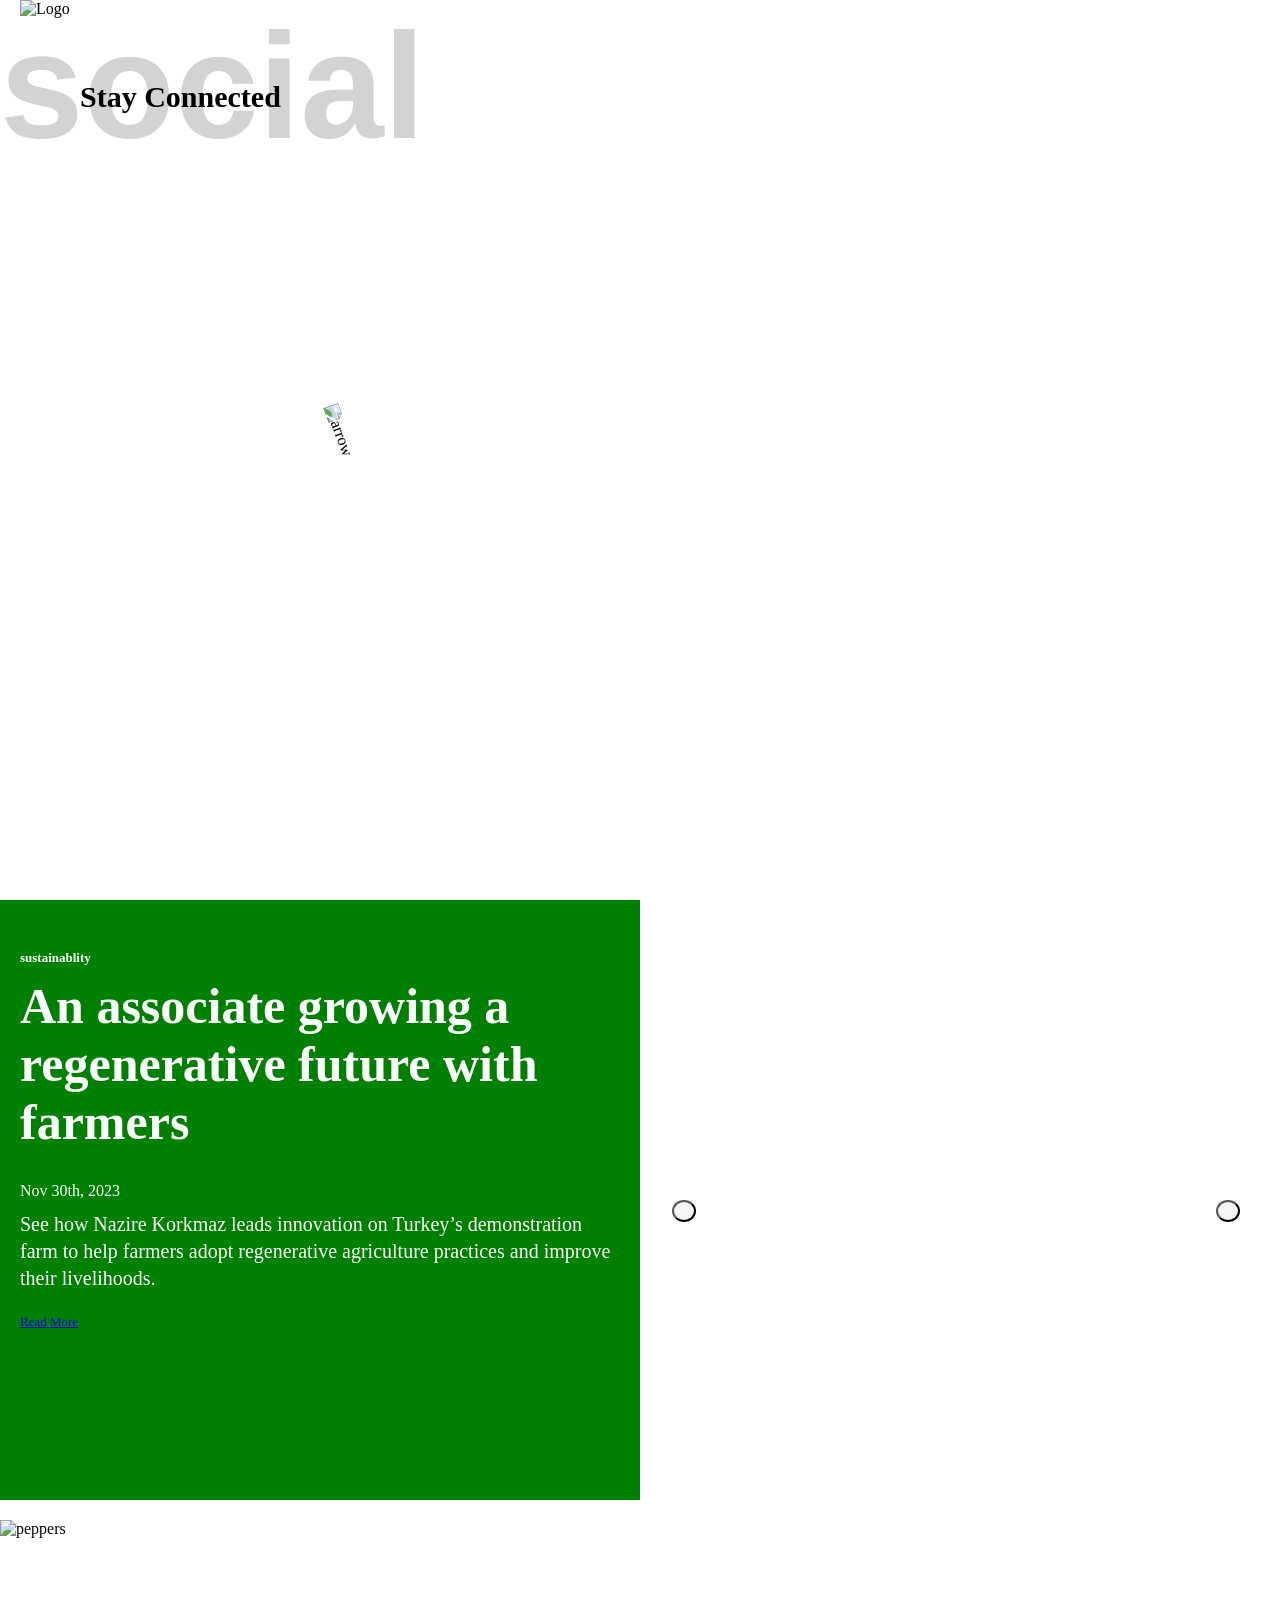
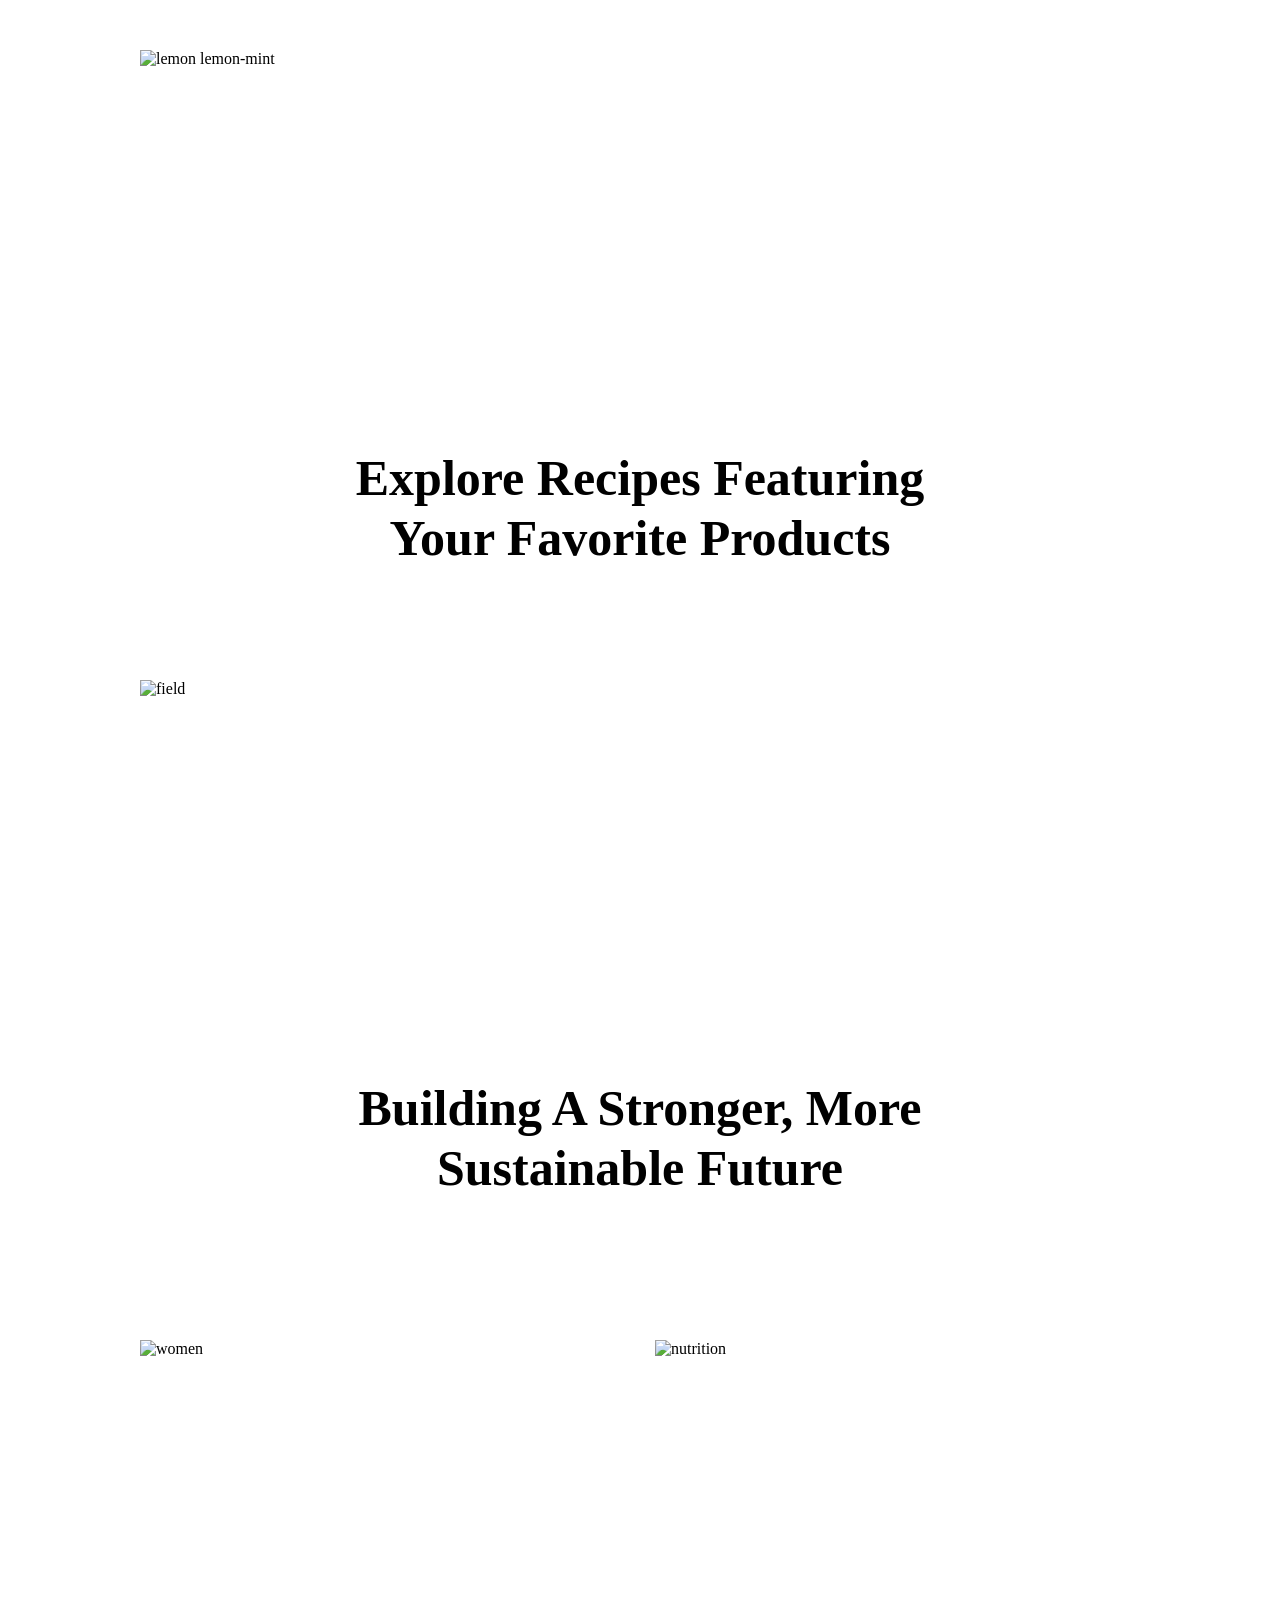
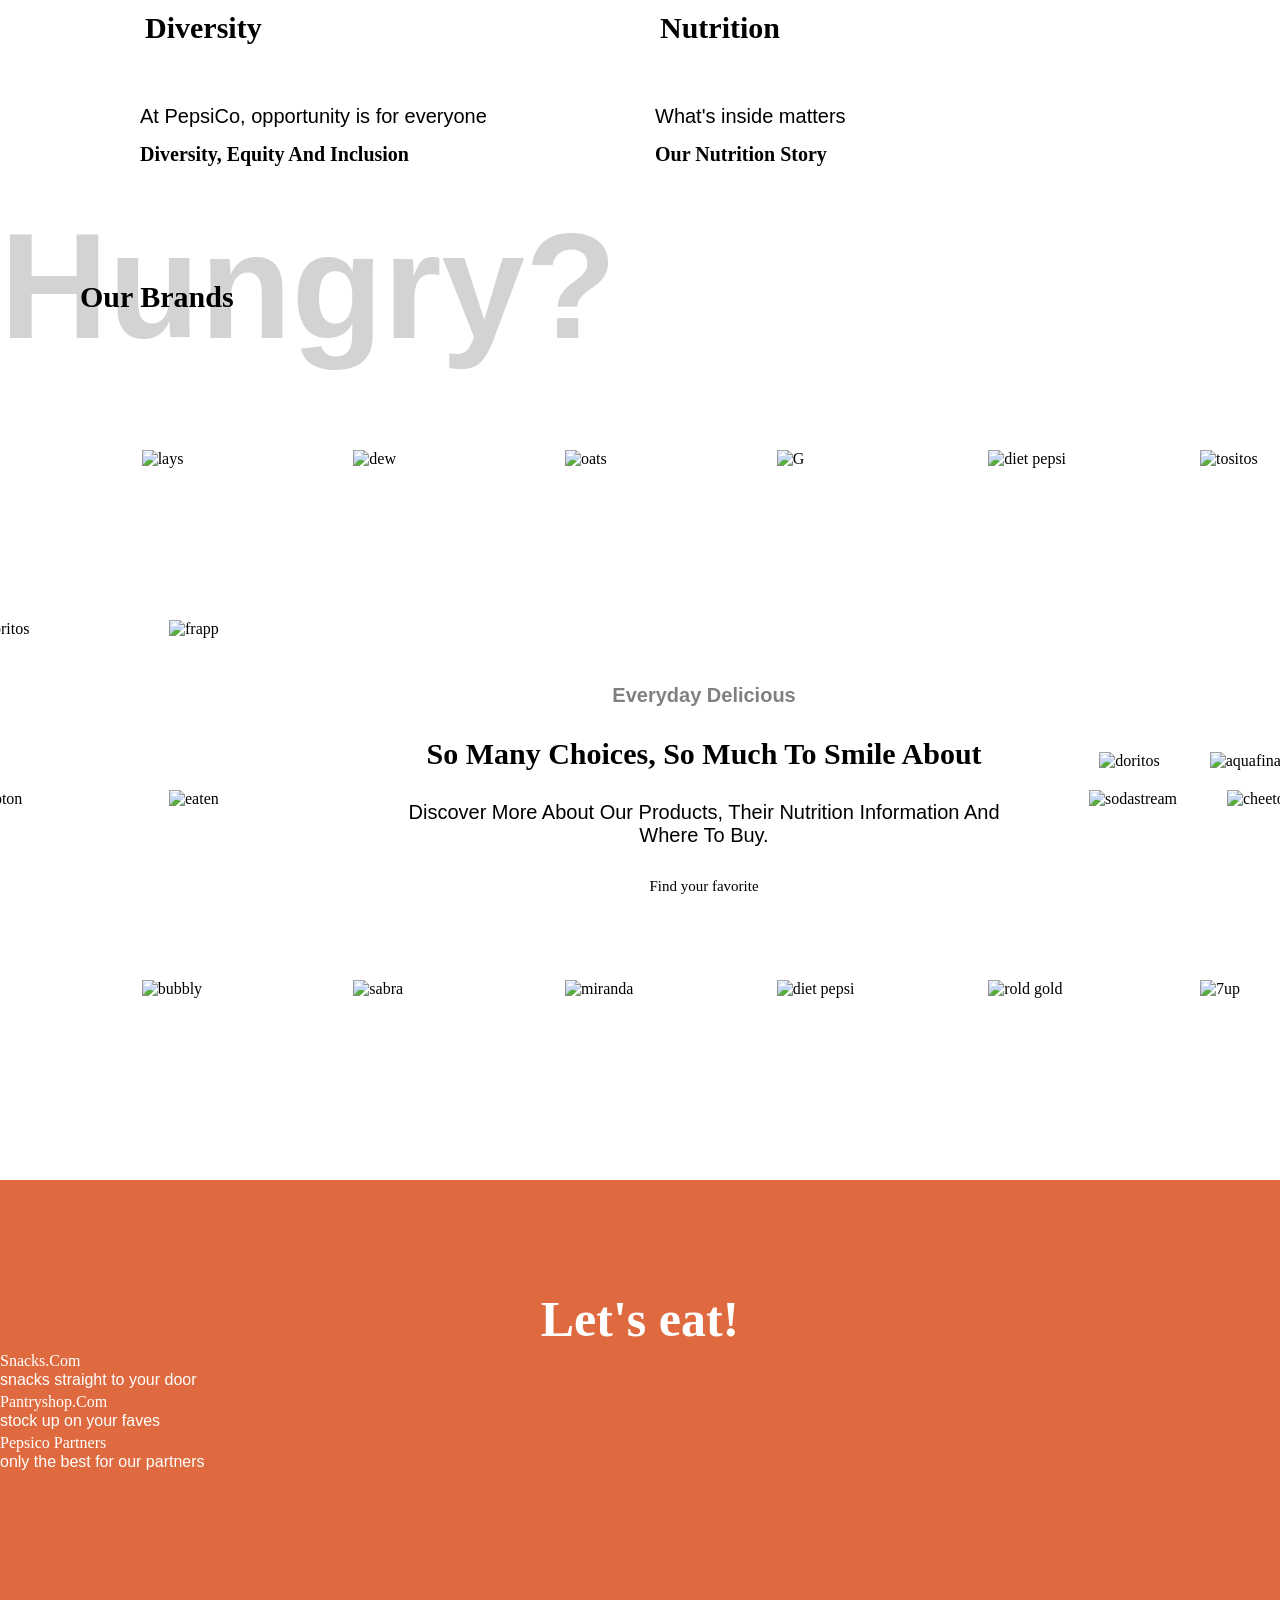
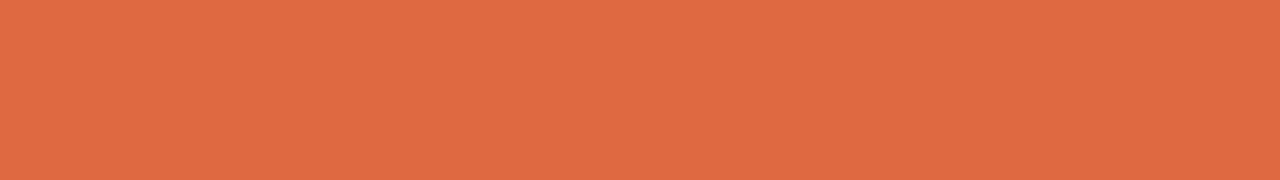
==== pepsico.html @ db976e5a "first commit" ====
<!DOCTYPE html>
<html lang="en">
  <head>
    <meta charset="UTF-8" />
    <meta name="viewport" content="width=device-width, initial-scale=1.0" />
    <script
      src="https://kit.fontawesome.com/3b4a127ed8.js"
      crossorigin="anonymous"
    ></script>
    <link
      rel="stylesheet"
      href="https://fonts.googleapis.com/css2?family=Material+Symbols+Outlined:opsz,wght,FILL,GRAD@24,400,0,0"
    />

    <title>pepsico Page</title>
    <link rel="stylesheet" href="pepsic.css" />
  </head>
  <body>
    <header>
      <div class="left">
        <img
          src="https://i.postimg.cc/6p1vDxMK/pepsico-logo-removebg-preview.png"
          alt="Logo"
        />
      </div>
      <div class="center">
        <ul class="navbar-center">
          <li>
            <a href="#whoweare">
              who we are
              <span class="material-symbols-outlined"> expand_more</span></a
            >
          </li>
          <li>
            <a href="#impact">
              our impact
              <span class="material-symbols-outlined"> expand_more</span></a
            >
          </li>
          <li>
            <a href="#brands">
              our brands
              <span class="material-symbols-outlined">expand_more</span></a
            >
          </li>
          <li>
            <a href="#stories">
              our stories
              <span class="material-symbols-outlined">expand_more</span></a
            >
          </li>
          <li>
            <a href="#investors">
              investors
              <span class="material-symbols-outlined"> expand_more </span></a
            >
          </li>
          <li>
            <a href="#resources">
              resources
              <span class="material-symbols-outlined"> expand_more </span></a
            >
          </li>
        </ul>
      </div>
      <div class="right">
        <a href="#">contact</a>

        <a href="#" class="class"
          ><span class="material-symbols-outlined">language</span> US</a
        >
        <a href="#"><span class="material-symbols-outlined"> search </span></a>
      </div>
    </header>
    <section id="hero">
      <div class="hero-sub">
        <h1>Create more smiles with every sip and every bite</h1>
      </div>
      <div class="arrow">
        <img
          src="https://i.postimg.cc/fTkdG3jV/arrow2-removebg-preview.png"
          alt="arrow"
        />
      </div>
    </section>
    <section id="sustain">
      <div class="second">
        <h5><i class="fa-regular fa-circle-play"> </i>sustainablity</h5>
        <h1>An associate growing a regenerative future with farmers</h1>
        <small>Nov 30th, 2023</small>
        <p>
          See how Nazire Korkmaz leads innovation on Turkey’s demonstration farm
          to help farmers adopt regenerative agriculture practices and improve
          their livelihoods.
        </p>
        <a href="#">Read More <i class="fa-solid fa-arrow-right"></i></a>
      </div>
      <div class="second-pic">
        <button type="button" class="btn1">
          <i class="fa-solid fa-chevron-right"></i>
        </button>
        <button type="button" class="btn2">
          <i class="fa-solid fa-chevron-left"></i>
        </button>
        <iframe
          width="1349"
          height="492"
          src="https://www.youtube.com/embed/7oBZ8sBjdyQ"
          title="All the Best Moments are Better With Pepsi"
          frameborder="0"
          allow="accelerometer; autoplay; clipboard-write; encrypted-media; gyroscope; picture-in-picture; web-share"
          allowfullscreen
        ></iframe>
      </div>
    </section>
    <!-- lemon section -->
    <section id="lemon">
      <div class="pepper">
        <img src="https://i.postimg.cc/zG1gTZ5m/peppers.png" alt="peppers" />
      </div>
      <div class="lemon">
        <img
          src="https://i.postimg.cc/Y03J8BVX/lemon-mint.jpg"
          alt="lemon lemon-mint"
        />
        <div class="lemon-writeup">
          <h6>make today special</h6>
          <h1>explore recipes featuring</h1>
          <h2>your favorite products</h2>
          <a href="#"
            >recipes on tastyrewards.com <i class="fa-solid fa-arrow-right"></i
          ></a>
        </div>
      </div>
      <div class="lemon">
        <img
          src="https://i.postimg.cc/nzthR5py/homepage-card-pepplus-two-people.jpg"
          alt="field"
        />
        <div class="lemon-writeup">
          <h6>PepsiCo Positive</h6>
          <h1>Building a stronger, more</h1>
          <h2>sustainable future</h2>
          <a href="#"
            >Our Commitments <i class="fa-solid fa-arrow-right"></i
          ></a>
        </div>
      </div>
      <!-- versatile div -->
      <div id="versatile">
        <div class="diversity">
          <div class="diversity-img">
            <h1>diversity</h1>
            <img
              src="https://i.postimg.cc/xTr2VZ78/two-women.jpg"
              alt="women"
            />
          </div>
          <div class="diversity-writeup">
            <p>At PepsiCo, opportunity is for everyone</p>
            <a href="#"
              >Diversity, Equity and Inclusion
              <i class="fa-solid fa-arrow-right"></i
            ></a>
          </div>
        </div>
        <div class="diversity">
          <div class="diversity-img">
            <h1>nutrition</h1>
            <img
              src="https://i.postimg.cc/dt6XWQb2/nutrition.jpg"
              alt="nutrition"
            />
          </div>
          <div class="diversity-writeup">
            <p>What's inside matters</p>
            <a href="#"
              >Our Nutrition Story <i class="fa-solid fa-arrow-right"></i
            ></a>
          </div>
        </div>
      </div>
    </section>
    <section id="products">
      <div class="hungry">
        <h1>Hungry?</h1>
        <h5><i class="fa-solid fa-minus"></i> our brands</h5>
      </div>
      <div class="drinks">
        <div>
          <img src="https://i.postimg.cc/CKsd976f/pepsi-12oz.png" alt="pepsi" />
        </div>
        <div>
          <img src="https://i.postimg.cc/Dm3TvkSf/lays.png" alt="lays" />
        </div>
        <div>
          <img src="https://i.postimg.cc/5yCJWNNk/mtndew-can.png" alt="dew" />
        </div>
        <div>
          <img
            src="https://i.postimg.cc/853GYrD6/quaker-oldfashion-oats.png"
            alt="oats"
          />
        </div>
        <div>
          <img
            src="https://i.postimg.cc/W3tjS7RV/gat-hero-28oz-ml-or-refl.png"
            alt="G"
          />
        </div>
        <div>
          <img
            src="https://i.postimg.cc/JhpMb22K/pepsi-zero.png"
            alt="diet pepsi"
          />
        </div>
        <div>
          <img
            src="https://i.postimg.cc/QM8jK30H/tostitos-rstc.png"
            alt="tositos"
          />
        </div>
      </div>
      <div class="all-drinks">
        <div class="drink-left">
          <div class="drink1">
            <div>
              <img
                src="https://i.postimg.cc/7PdPsjYW/doritos-nc.png"
                alt="doritos"
              />
            </div>
            <div>
              <img
                src="https://i.postimg.cc/WbZNQSdb/frapp-vanilla-13-7oz.png"
                alt="frapp"
              />
            </div>
          </div>
          <div class="drink1">
            <div>
              <img
                src="https://i.postimg.cc/3NsKk0cT/lit-lemon-16-9oz.png"
                alt="lipton"
              />
            </div>
            <div>
              <img
                src="https://i.postimg.cc/1XnmRrMB/off-the-eaten-path-copy.png"
                alt="eaten"
              />
            </div>
          </div>
        </div>
        <div class="drink-writeup">
          <h5>Everyday Delicious</h5>
          <h2>So many choices, so much to smile about</h2>
          <p>
            Discover more about our products, their nutrition information and
            where to buy.
          </p>
          <a href="#"
            >Find your favorite <i class="fa-solid fa-arrow-right"></i
          ></a>
        </div>
        <div class="drink-left">
          <div class="drink2">
            <div>
              <img
                src="https://i.postimg.cc/fLbMFLk6/ruffles-xxl-cheddar-sour-cream-1.png"
                alt="doritos"
                alt="ruffles"
              />
            </div>
            <div class="frapp">
              <img
                src="https://i.postimg.cc/0NVzrhS1/aquafina-canned.png"
                alt="aquafina"
              />
            </div>
          </div>
          <div class="drink2">
            <div>
              <img
                src="https://i.postimg.cc/FsXBHKQc/sodastream.png"
                alt="sodastream"
              />
            </div>
            <div class="frapp">
              <img
                src="https://i.postimg.cc/Wbnz9hNw/cheetos-crunchy-1.png"
                alt="cheetos"
              />
            </div>
          </div>
        </div>
      </div>
      <div class="drinks">
        <div>
          <img
            src="https://i.postimg.cc/c1Xsw-1MQ/fritos-original.png"
            alt="fritos"
          />
        </div>
        <div>
          <img
            src="https://i.postimg.cc/Qxndhz1F/bubly-blackberry.png"
            alt="bubbly"
          />
        </div>
        <div>
          <img
            src="https://i.postimg.cc/rwBytthc/sabra-roasted-red-pepper-hummus.png"
            alt="sabra"
          />
        </div>
        <div>
          <img
            src="https://i.postimg.cc/2y9rjqqs/mirinda-orange-refreshed.png"
            alt="miranda"
          />
        </div>
        <div>
          <img
            src="https://i.postimg.cc/V6xbBMTb/dietpepsi-12.png"
            alt="diet pepsi"
          />
        </div>
        <div>
          <img
            src="https://i.postimg.cc/ZnFjBDyc/rold-gold-tt.png"
            alt="rold gold"
          />
        </div>
        <div>
          <img
            src="https://i.postimg.cc/pTQmJdD8/7up-glasssilo.png"
            alt="7up"
          />
        </div>
      </div>
    </section>
    <!--lets eat section  -->
    <section id="eat">
      <h3>Let's eat!</h3>
      <div class="container">
        <div class="snacks">
          <i class="fa-regular fa-star"></i>
          <a href="#">snacks.com <i class="fa-solid fa-arrow-right"></i></a>
          <p>snacks straight to your door</p>
        </div>
        <div class="pantry">
          <i class="fa-light fa-bag-shopping"></i>
          <a href="#">pantryshop.com <i class="fa-solid fa-arrow-right"></i></a>
          <p>stock up on your faves</p>
        </div>
        <div class="pepsico patners">
          <i class="fa-regular fa-location-dot"></i>
          <a href="#"
            >pepsico partners <i class="fa-solid fa-arrow-right"></i
          ></a>
          <p>only the best for our partners</p>
        </div>
      </div>
    </section>
    <!-- social section -->
    <section id="social">
      <div class="last phase">
        <div class="social">
          <h1>social</h1>
          <h5><i class="fa-solid fa-minus"></i> Stay connected</h5>
        </div>
      </div>
    </section>
  </body>
</html>
---- pepsic.css ----
* {
    margin: 0;
    padding: 0;
    box-sizing: border-box;
  }
  
  img {
    width: 100%;
    height: 100%;
  }
  
  header {
    display: flex;
    align-items: center;
    justify-content: space-between;
    padding: 0 20px;
    position: absolute;
    top: 0;
    left: 0;
    right: 0;
    z-index: 1;
  }
  
  .left {
    width: 200px;
    height: 80px;
  }
  
  .center ul {
    display: flex;
  }
  
  .center ul li {
    font-size: 13px;
    font-family: "Courier New", Courier, monospace;
    text-transform: capitalize;
    list-style-type: none;
    margin-left: 10px;
  }
  
  .center ul li a {
    color: white;
    text-decoration: none;
    padding: 5px;
  }
  .center ul li a:hover ul li {
    border-bottom: 2px solid skyblue;
  }
  
  .material-symbols-outlined {
    margin-bottom: -1px;
    vertical-align: middle;
    margin-left: -10px;
    font-size: 15px;
  }
  
  .right a {
    color: white;
    text-decoration: none;
    font-size: 18px;
    font-family: "Franklin Gothic Medium", "Arial Narrow", Arial, sans-serif;
    text-transform: capitalize;
    padding: 0 20px;
  }
  
  .right .material-symbols-outlined {
    margin-bottom: -1px;
    vertical-align: middle;
    margin-left: -10px;
    font-size: 20px;
  }
  
  #hero {
    background-image: url("https://i.postimg.cc/tCvWGnBd/for-use-pepsico-dotcom-only-nov2021-8.jpg");
    background-repeat: no-repeat;
    background-size: cover;
    background-position: center;
    min-height: 100vh;
    position: relative;
    display: flex;
    align-items: center;
    justify-content: center;
  }
  
  .hero-sub h1 {
    color: white;
    font-size: 70px;
  }
  
  .hero-sub {
    width: 750px;
    margin-left: 150px;
  }
  
  .arrow {
    width: 150px;
    height: 70px;
    position: absolute;
    left: 20%;
    top: 50%;
    transform: rotate(70deg);
  }
  
  #sustain {
    display: flex;
    align-content: center;
    justify-content: center;
  }
  
  #sustain .second {
    background-color: green;
    color: white;
    width: 50%;
    padding: 50px 20px 0;
  }
  
  #sustain .second h5 {
    font-size: 13px;
    margin-bottom: 10px;
  }
  
  #sustain .second h1 {
    font-size: 50px;
    margin-bottom: 20px;
  }
  
  #sustain .second p {
    font-size: 20px;
    font-family: "Times New Roman", Times, serif;
    line-height: 27px;
    margin-bottom: 20px;
  }
  
  #sustain .second small {
    font-size: 16px;
    line-height: 40px;
  }
  
  #sustain .second a {
    font-size: 13px;
    margin-bottom: 10px;
  }
  
  #sustain .second a:hover {
    text-decoration: underline;
  }
  
  #sustain .second-pic {
    width: 50%;
    height: 600px;
    position: relative;
  }
  
  iframe {
    width: 100%;
    height: 100%;
  }
  
  #sustain .fa-arrow-right,
  #sustain .fa-circle-play {
    vertical-align: middle;
  }
  
  .second-pic button {
    color: black;
    background-color: whitesmoke;
    font-size: 16px;
    border-radius: 50%;
  }
  
  .second-pic button .fa-solid {
    padding: 7px 10px;
  }
  .second-pic .btn2 {
    position: absolute;
    top: 50%;
    left: 5%;
  }
  
  .second-pic .btn1 {
    position: absolute;
    top: 50%;
    left: 90%;
  }
  
  /* lemon section */
  #lemon {
    height: 1900px;
    position: relative;
    padding: 150px 0 50px;
  }
  
  #lemon .pepper {
    width: 250px;
    height: 200px;
    margin-bottom: -45px;
    z-index: 1;
    position: absolute;
    top: 20px;
    left: 0;
  }
  
  #lemon .lemon {
    width: 1000px;
    height: 600px;
    margin: 0 auto 30px;
    position: relative;
  }
  
  #lemon .lemon-writeup {
    width: 600px;
    position: absolute;
    bottom: 40px;
    left: 20%;
    text-align: center;
  }
  
  #lemon .lemon-writeup h6 {
    color: white;
    background-color: none;
    font-family: "Gill Sans", "Gill Sans MT", Calibri, "Trebuchet MS", sans-serif;
    font-size: 20px;
    margin-bottom: 20px;
  }
  
  #lemon .lemon-writeup h2,
  .lemon-writeup h1 {
    background-color: white;
    color: black;
    font-family: "Times New Roman", Times, serif;
    font-size: 50px;
    text-transform: capitalize;
  }
  
  #lemon .lemon-writeup h2 {
    margin: 2px 0 20px;
  }
  
  #lemon .lemon-writeup a {
    color: white;
    text-transform: capitalize;
    text-decoration: none;
    font-family: "Courier New", Courier, monospace;
    font-size: 20px;
  }
  
  #lemon .lemon-writeup a:hover {
    text-decoration: underline;
  }
  
  #lemon .lemon-writeup .fa-arrow-right, .diversity-writeup .fa-arrow-right {
    vertical-align: middle;
  }
  
  /* versatile div */
  #versatile{
  display: flex;
  align-content: center;
  justify-content: center;
  gap: 30px;
  margin-top: 60px;
  }
  
  #versatile .diversity{
    width: 485px;
    
  }
  
  #versatile .diversity-img{
    width: 100%;
    height: 350px;
    position: relative;
    margin-bottom: 15px;
  }
  
  #versatile .diversity-img h1{
    position:absolute;
    background-color: white;
    left: 0;
    bottom: 10%;
    text-transform: capitalize;
    font-size: 30px;
    font-weight: 700;
    padding: 10px 5px;
    font-family: Georgia, 'Times New Roman', Times, serif;
  }
  
  #versatile .diversity-writeup p{
  font-family: 'Gill Sans', 'Gill Sans MT', Calibri, 'Trebuchet MS', sans-serif;
  font-size: 20px;
  margin-bottom: 15px;
  }
  
  #versatile .diversity-writeup a{
    color: black;
    text-transform: capitalize;
    text-decoration: none;
    font-family: Georgia, 'Times New Roman', Times, serif;
    font-size: 20px;
    font-weight: 700;
  }
  
  #versatile .diversity-writeup a:hover{
    text-decoration: underline;
  }
  
  /* products section */
  #products{
    padding-top: 250px;
    position: relative;
  }
  
  #products .hungry{
  width: 400px;
  position: absolute;
  top: 0;
  left: 0;
  }
  
  #products .hungry h5{
    position: absolute;
    top: 80px;
    left: 80px;
    font-size: 30px;
    text-transform: capitalize;
  }
  
  #products .fa-minus{
    color: blue;
  }
  
  #products .hungry h1{
    font-size: 150px;
    color: rgb(211, 211, 211);
    font-family: Arial, Helvetica, sans-serif;
  }
  
   #products .all-drinks{
  display: flex;
   align-items: center;
  justify-content: center;
  gap: 65px;
  margin: 20px 0;
  } 
  
  #products .drinks{
  display: flex;
  align-content: center;
  justify-content: space-between;
  overflow: hidden;
  }
  
  #products .drinks >div, .drink1 >div{
  width: 150px;
  height: 150px;
  }
  
  #products .drinks >div:first-child, .drink1 >div:first-child{
  margin-left: -70px;
  }
  
  #products .drinks >div:last-child {
    margin-right: -70px;
  }
  
  #products .drink1 {
    display: flex;
    align-content: center;
    justify-content: center;
    margin-bottom: 20px;
    gap: 50px;
  }
  
  #products .drink-writeup{
     width: 50%; 
     text-align: center;
     padding: 50px 20px;
  }
  
   #products .drink-writeup h5{
  color: gray;
  font-size: 20px;
  font-family: 'Lucida Sans', 'Lucida Sans Regular', 'Lucida Grande', 'Lucida Sans Unicode', Geneva, Verdana, sans-serif;
  text-transform: capitalize;
  margin-bottom: 30px;
   } 
  
   #products .drink-writeup h2{
    color: black;
  font-size: 30px;
  font-family: Georgia, 'Times New Roman', Times, serif;
  text-transform: capitalize;
  margin-bottom: 30px;
   }
  
   #products .drink-writeup p{
    color: black;
  font-size: 20px;
  font-family: 'Lucida Sans', 'Lucida Sans Regular', 'Lucida Grande', 'Lucida Sans Unicode', Geneva, Verdana, sans-serif;
  text-transform: capitalize;
  margin-bottom: 30px;
   }
  
   #products .drink-writeup a{
    color: black;
    font-size: 15px;
    text-decoration: none;
   }
  
   #products .drink-writeup a:hover{
    text-decoration: underline;
    color: blue;
   }
  
  #products .fa-arrow-right{
    vertical-align: middle;
  }
  
  #products .drink2 {
    display: flex;
    align-content: center;
    justify-content: center;
    margin-bottom: 20px;
  }
   #products .drink-left .drink2 {
    margin-right: -50px;
  } 
  
  #products .drink-left .drink2 .frapp{
    margin-left: 50px;
  }
  
  /* lets eat section */
  #eat {
    background-color: rgba(218, 81, 31, 0.856);
    color: white;
    height: 600px;
    width: 100%;
    padding-top: 60px;
    margin-top: 50px;
    position: relative;
  }
  
  #eat h3{
  text-align: center;
  margin-top: 50px;
  font-size: 50px;
  }
  
  #eat .fa-star, .fa-bag-shopping, .fa-location-dot{
  font-size: 20px;
  
  }
  
  #eat p{
    font-family: Arial, Helvetica, sans-serif;
  }
  
  #eat a{
    color: white;
    text-transform: capitalize;
    text-decoration: none;
    font-family: Georgia, 'Times New Roman', Times, serif;
  }
  
  #eat a:hover{
    text-decoration: underline;
  }
  
  #social .social{
  width: 400px;
  position: absolute;
  top: 0;
  left: 0;
  }
  
  #social .social h5{
    position: absolute;
    top: 80px;
    left: 80px;
    font-size: 30px;
    text-transform: capitalize;
  }
  
  #social .fa-minus{
    color: blue;
  }
  
  #social .social h1{
    font-size: 150px;
    color: rgb(211, 211, 211);
    font-family: Arial, Helvetica, sans-serif;
  }
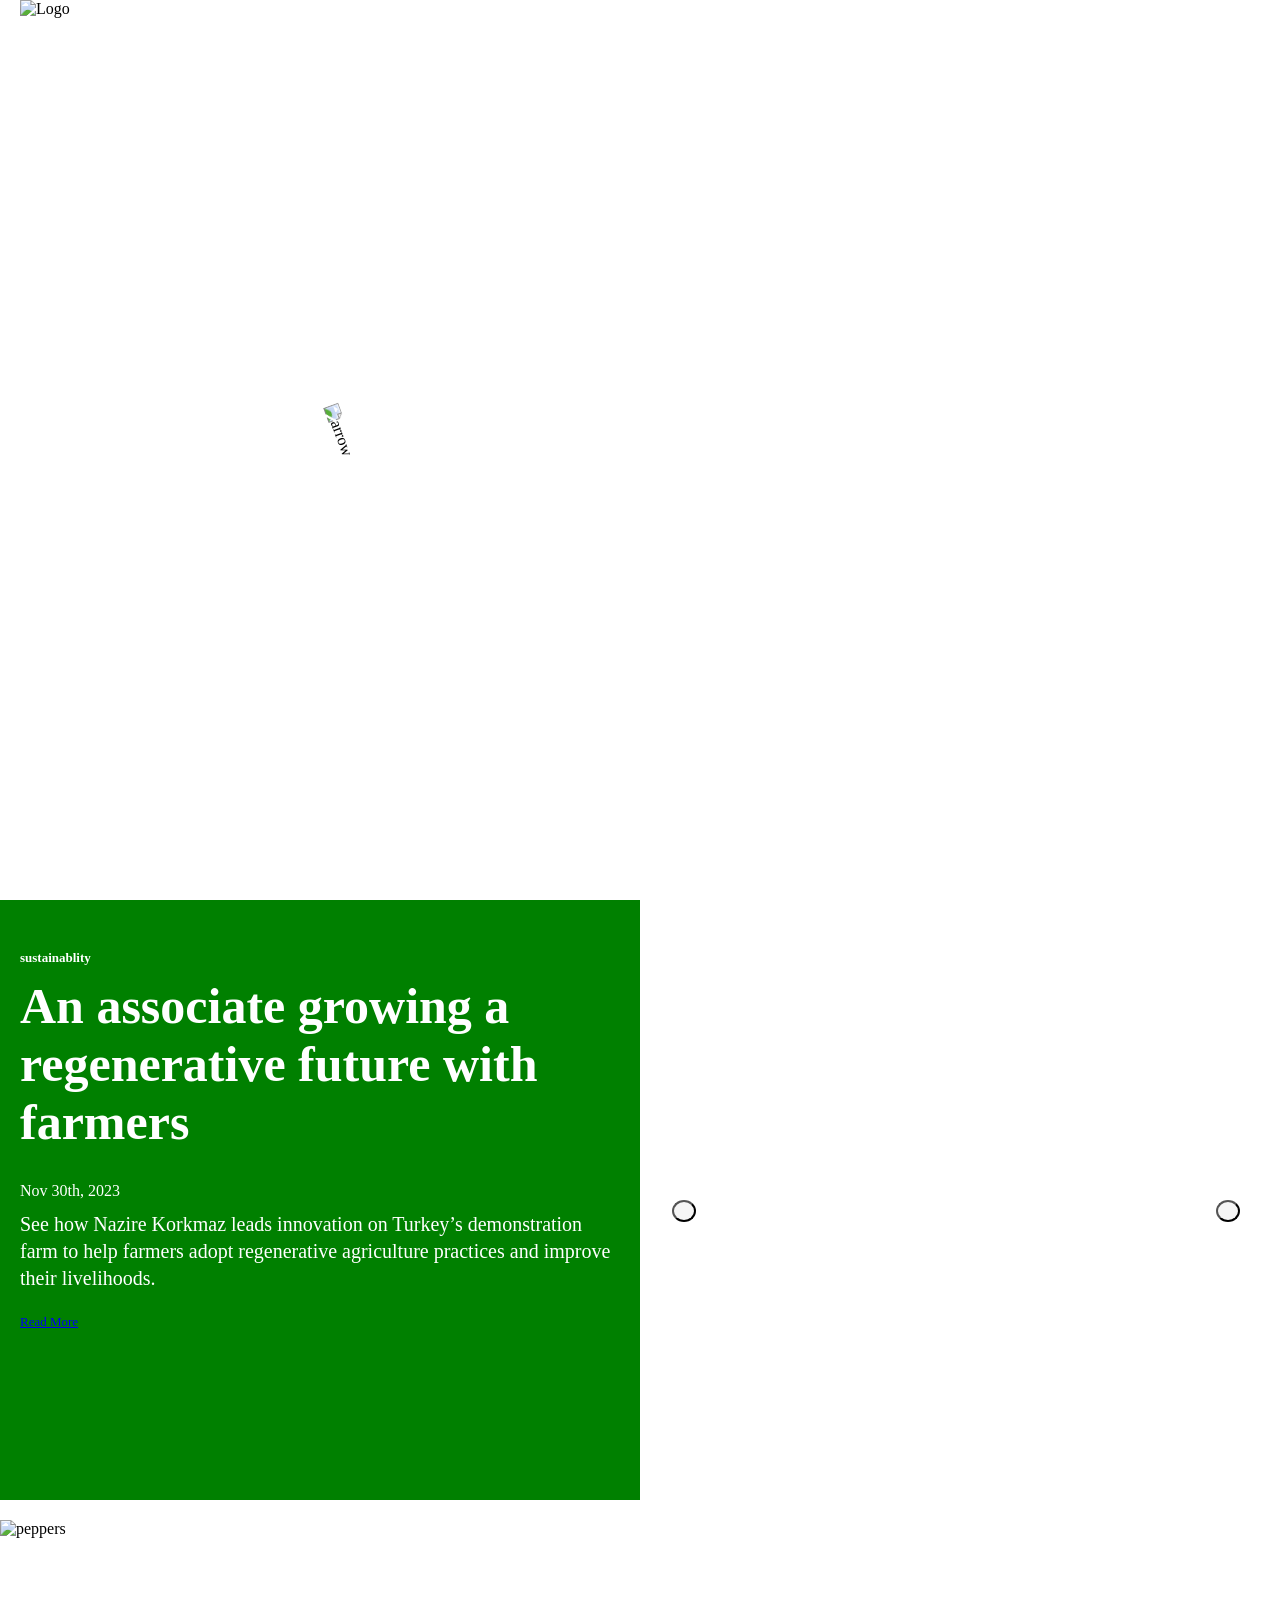
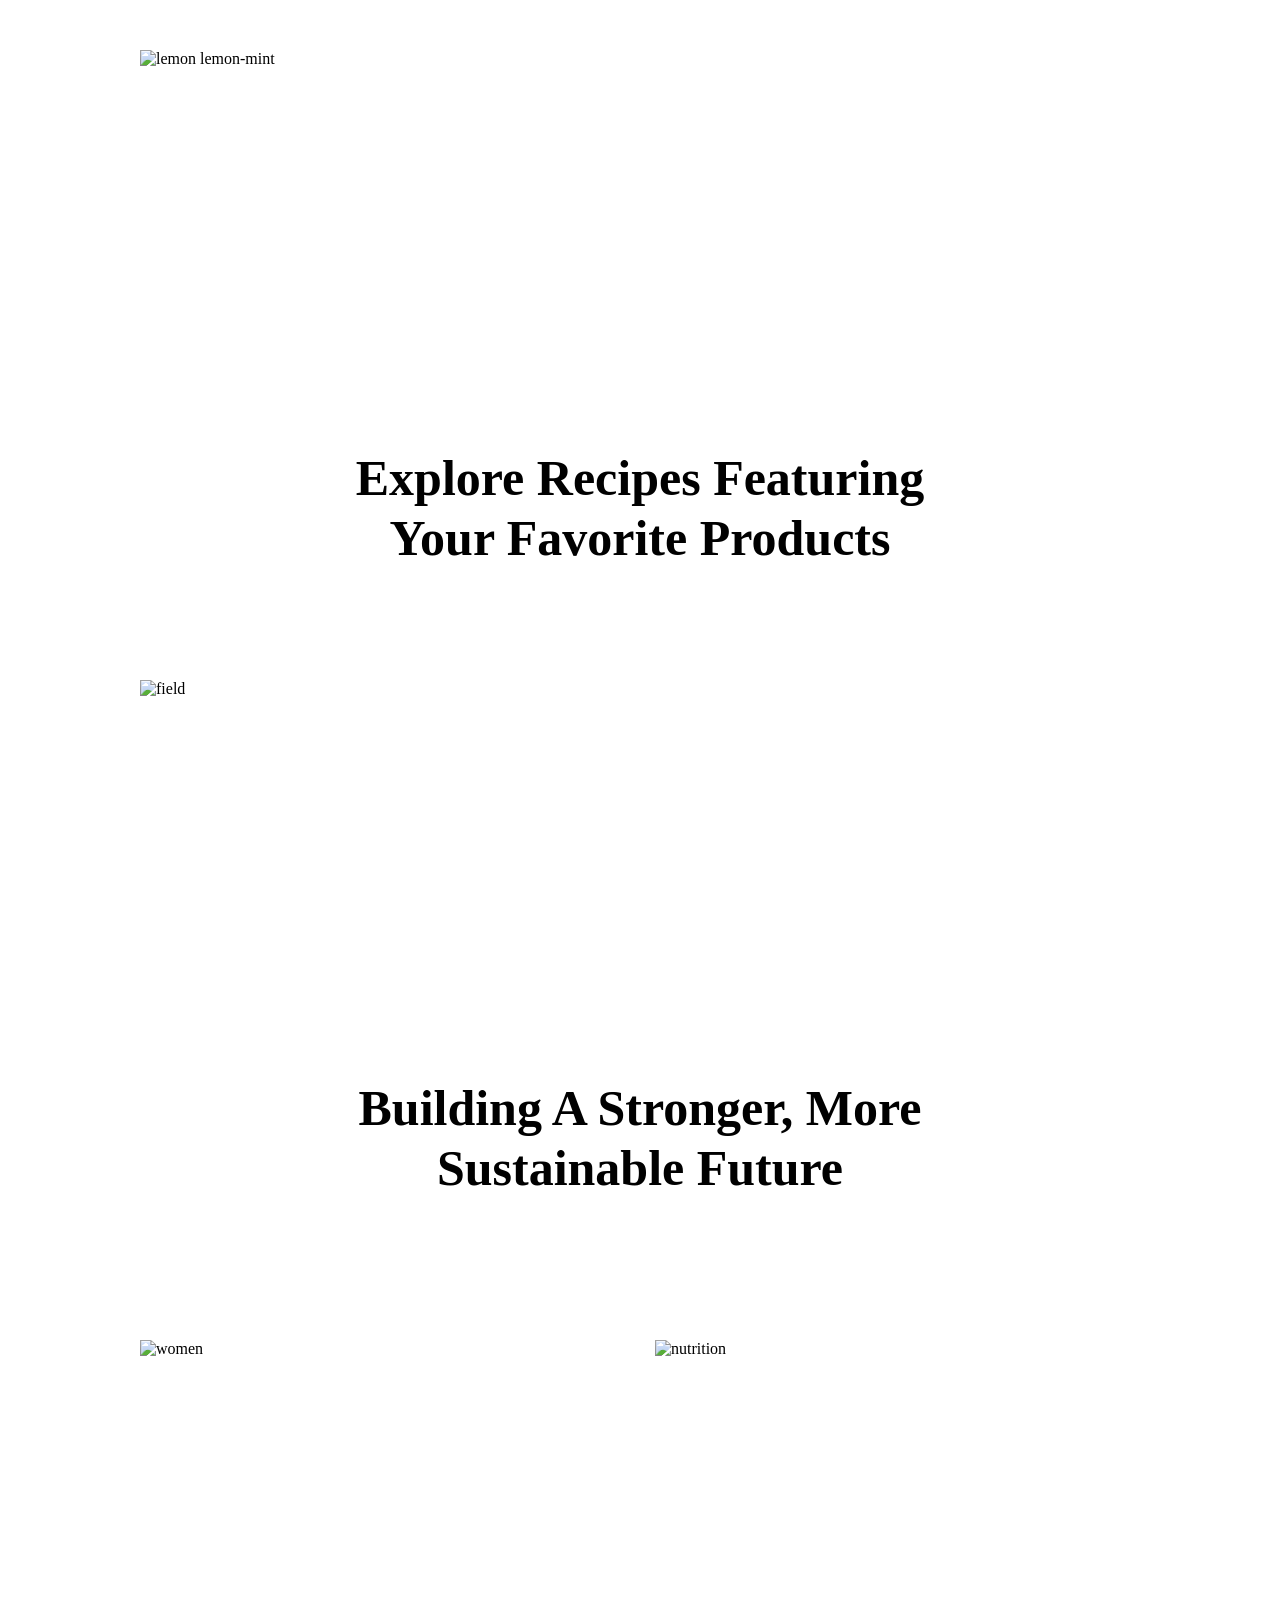
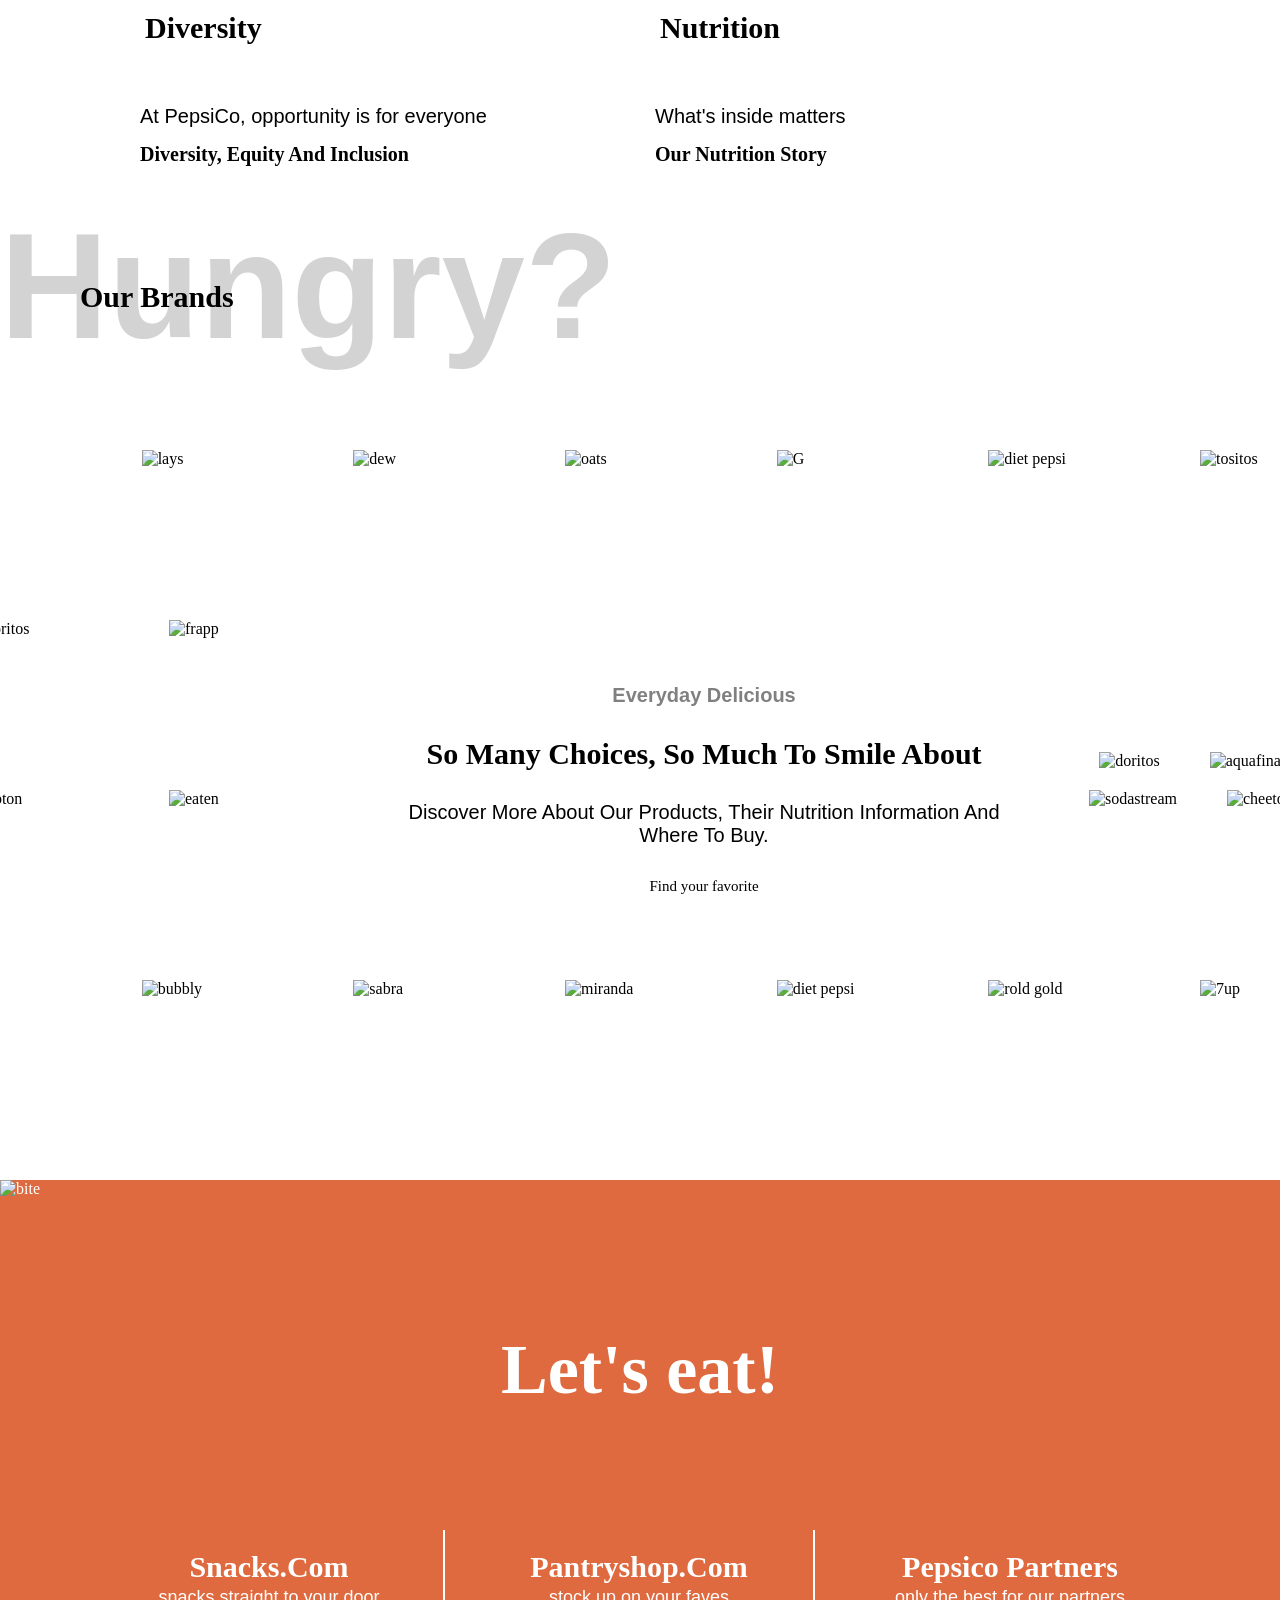
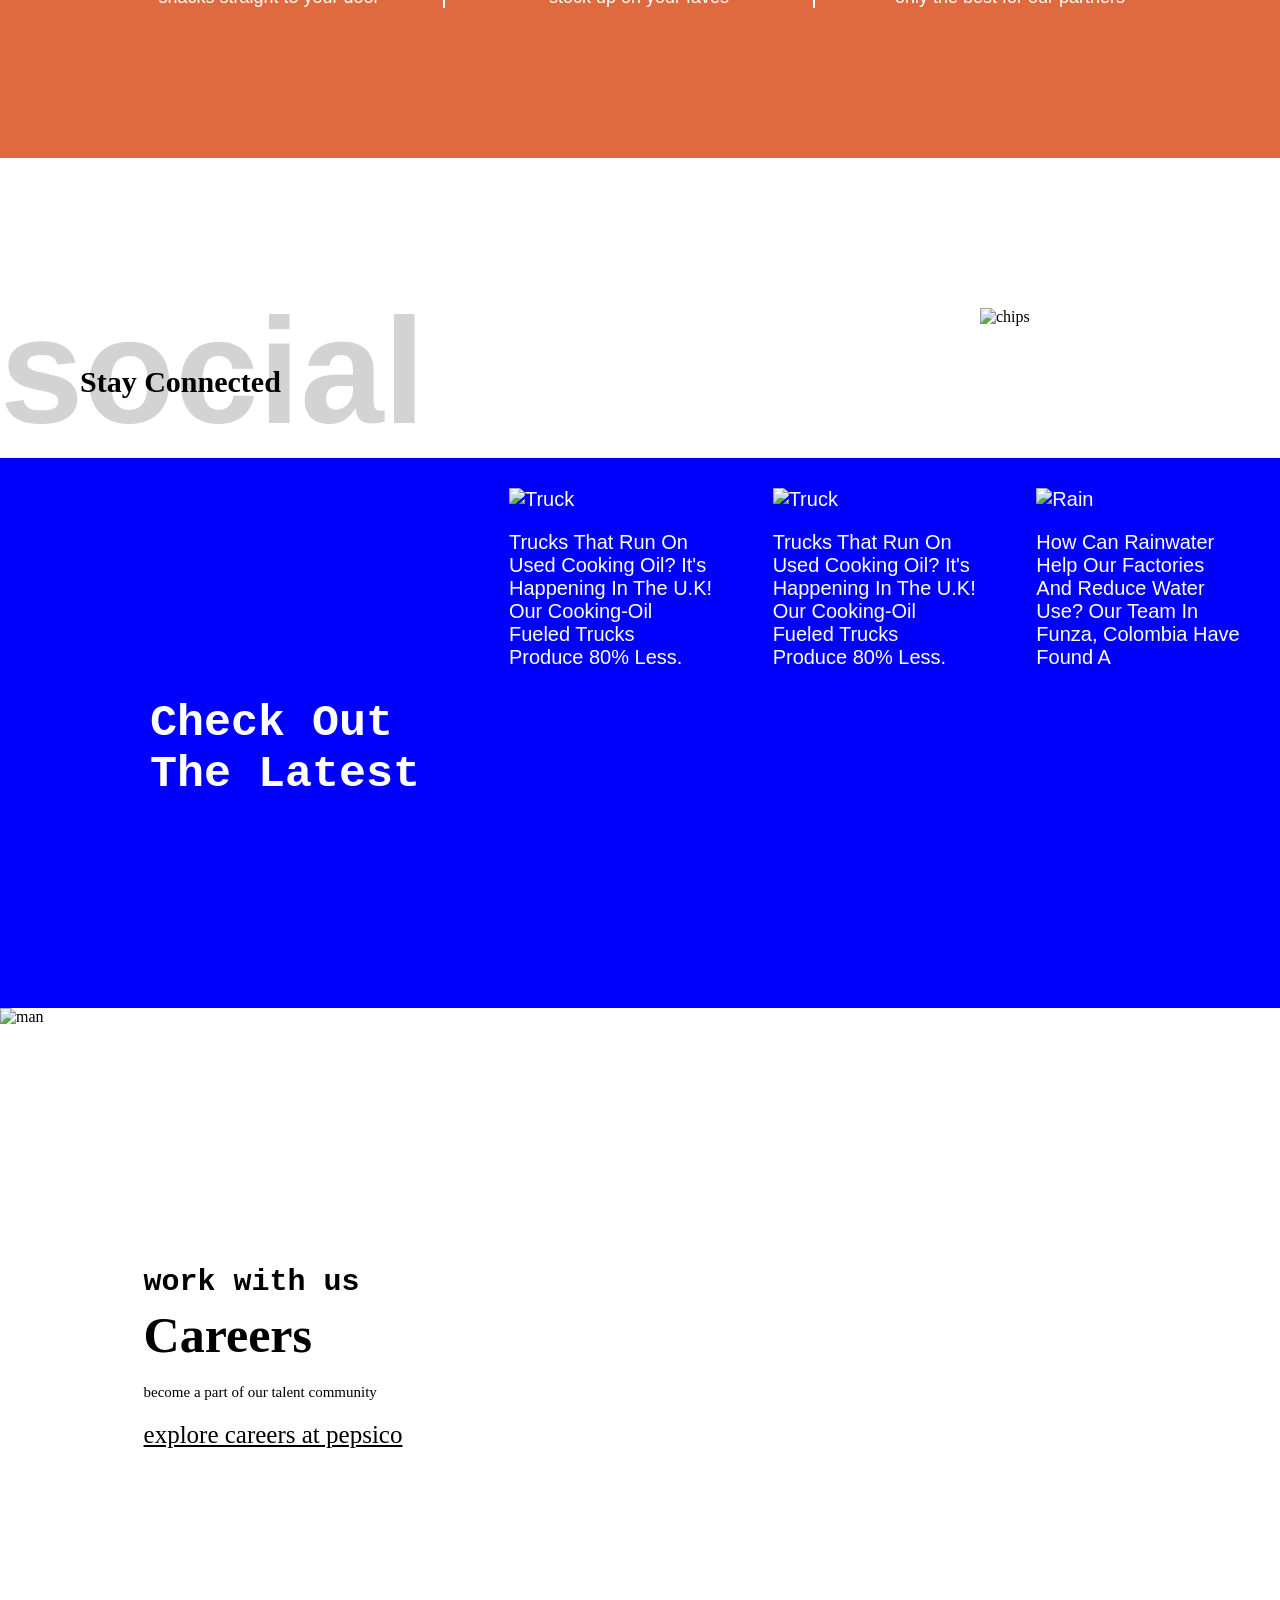
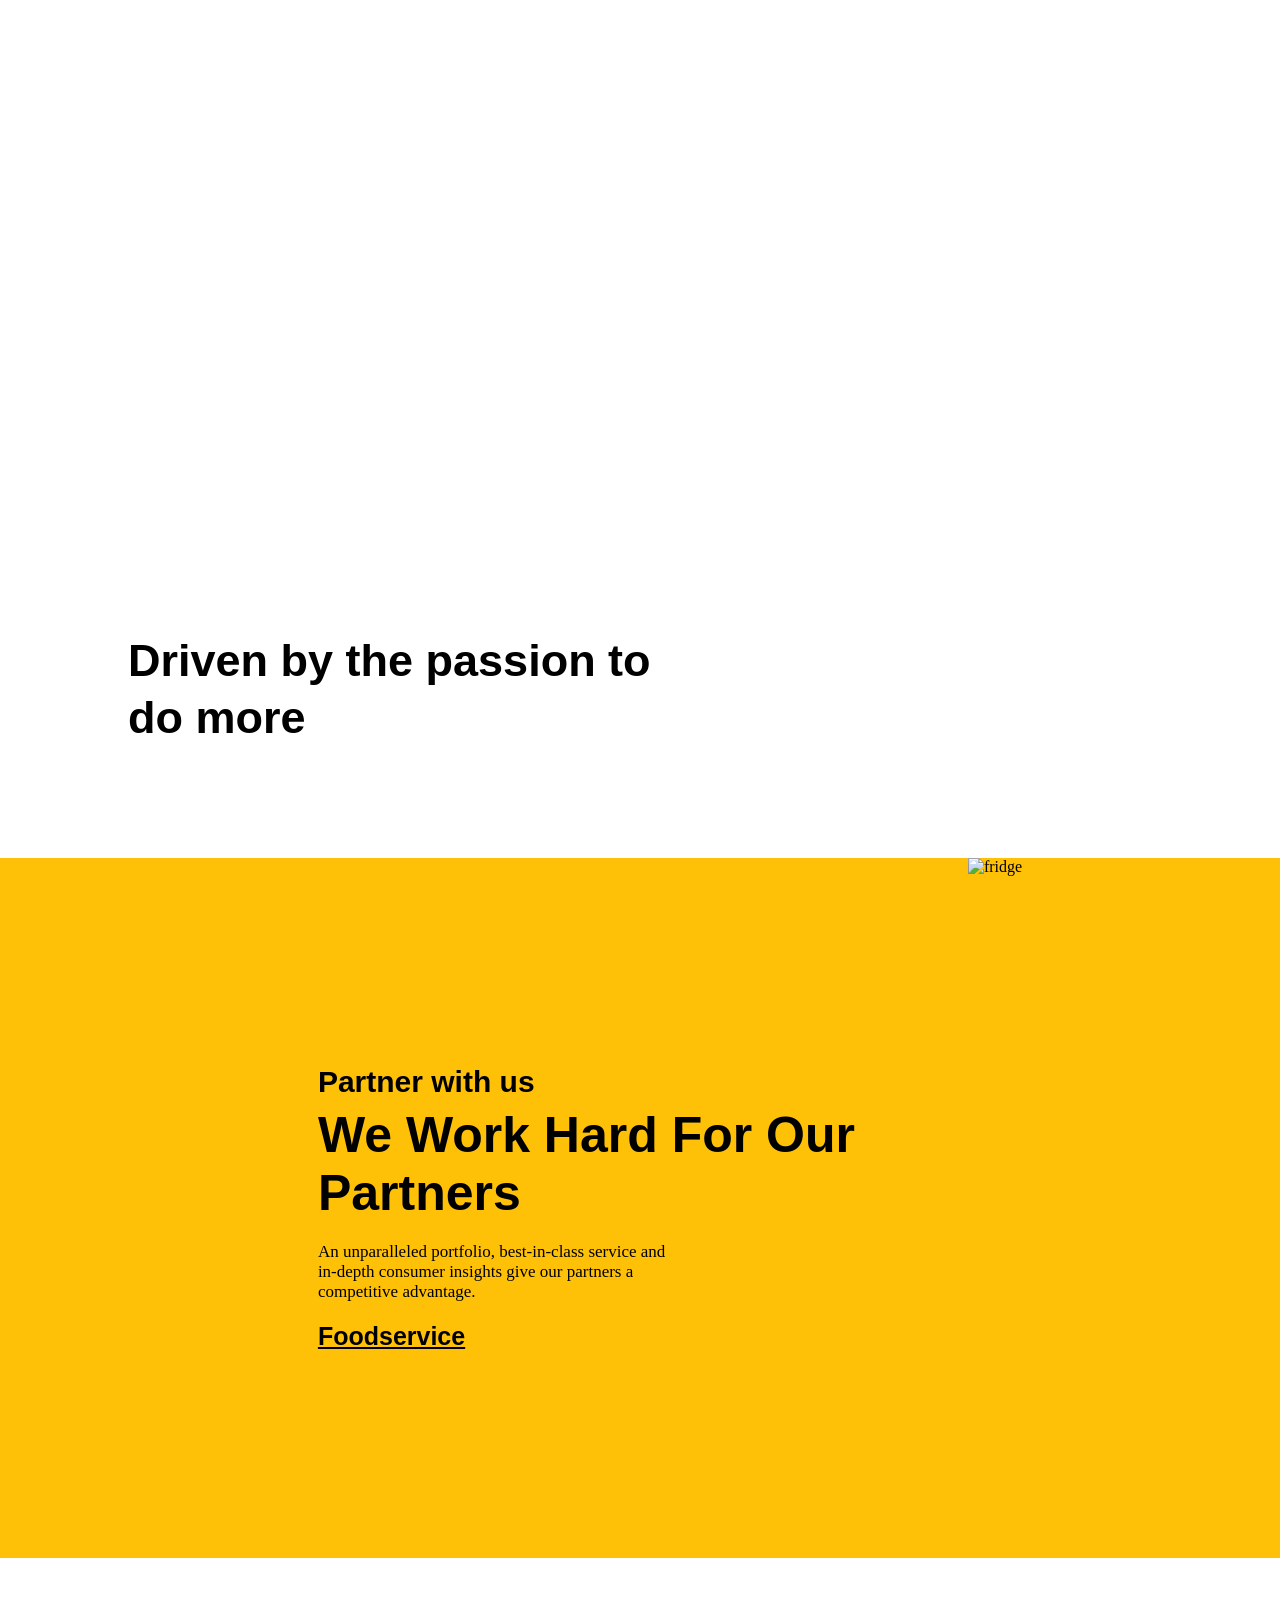
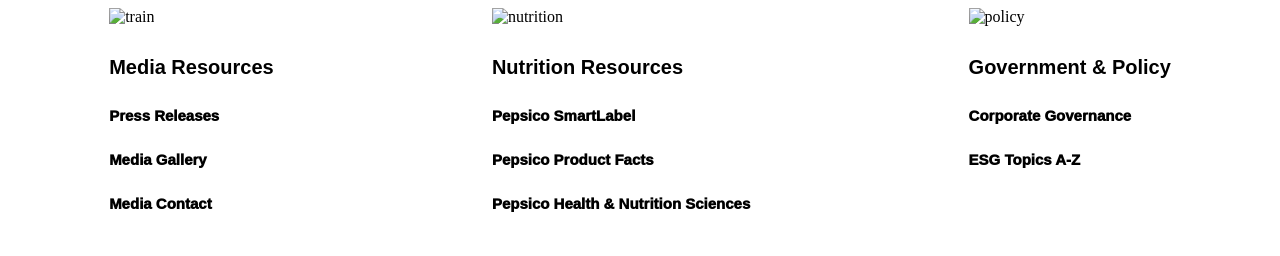
==== commit a11cf579: "pepsico" ====
--- a/pepsico.html
+++ b/pepsico.html
@@ -342,29 +342,31 @@
     </section>
     <!--lets eat section  -->
     <section id="eat">
-      <h3>Let's eat!</h3>
+      <img src="https://i.postimg.cc/MKPKpvVP/bite.gif" alt="bite">
+      <h1>Let's eat!</h1>
       <div class="container">
         <div class="snacks">
           <i class="fa-regular fa-star"></i>
           <a href="#">snacks.com <i class="fa-solid fa-arrow-right"></i></a>
           <p>snacks straight to your door</p>
         </div>
-        <div class="pantry">
-          <i class="fa-light fa-bag-shopping"></i>
+         <div class="pantry">
+          <i class="fa-solid fa-bag-shopping"></i>
           <a href="#">pantryshop.com <i class="fa-solid fa-arrow-right"></i></a>
           <p>stock up on your faves</p>
         </div>
         <div class="pepsico patners">
-          <i class="fa-regular fa-location-dot"></i>
+          <i class="fa-solid fa-location-dot"></i>
           <a href="#"
             >pepsico partners <i class="fa-solid fa-arrow-right"></i
           ></a>
           <p>only the best for our partners</p>
-        </div>
+        </div> 
       </div>
     </section>
     <!-- social section -->
     <section id="social">
+      <img src="https://i.postimg.cc/Y0j267wf/marginalia-wavy-lays.png" alt="chips">
       <div class="last phase">
         <div class="social">
           <h1>social</h1>
@@ -372,5 +374,117 @@
         </div>
       </div>
     </section>
+    <!-- blue section -->
+    <section id="blue">
+      <div class="left">
+        <h1>check out the latest </h1>
+      </div>
+      <div class="right">
+        <a href="#">
+          <div class="rain">
+            <img src="https://i.postimg.cc/vBWysmtm/truck.jpg" alt="truck">
+            <p>
+              <i class="fa-solid fa-truck-front"></i>  Trucks that run on used cooking oil? It's happening in the U.K! our cooking-oil fueled trucks produce 80% less.
+            </p>
+          </div>
+        </a>
+        <a href="#">
+          <div class="rain">
+            <img src="https://i.postimg.cc/vBWysmtm/truck.jpg" alt="truck">
+            <p>
+              <i class="fa-solid fa-truck-front"></i>  Trucks that run on used cooking oil? It's happening in the U.K! our cooking-oil fueled trucks produce 80% less.
+            </p>
+          </div>
+        </a>
+        <a href="#">
+          <div class="rain">
+            <img src="https://i.postimg.cc/KYZCC5sR/rain.jpg" alt="rain">
+            <p>
+              <i class="fa-solid fa-cloud-rain"></i>  How can rainwater help our factories and reduce water use? Our team in Funza, Colombia have found a
+            </p>
+          </div>
+        </a>
+      </div>
+    </section>
+    <!-- careers section -->
+    <section id="careers">
+      <div class="career-img">
+        <img src="https://i.postimg.cc/QMbbrWWg/homepage-careers-card-009-caglar-kaya.jpg" alt="man">
+      </div>
+      <div class="career-writeup">
+        <h3>work with us</h3>
+        <h1>careers</h1>
+        <p>become a part of our talent community</p>
+        <a href="#"> explore careers at pepsico <i class="fa-solid fa-arrow-right"></i></a>
+      </div>
+    </section>
+    <!-- three women section -->
+    <section id="women">
+      <div class="women-writeup">
+        <h4>
+          Pepsico Foundation
+        </h4>
+        <h1>Driven by the passion to </h1>
+        <h1 style="margin-bottom: 15px;">do more</h1>
+        <a href="#" >Philantropy <i class="fa-solid fa-arrow-right"></i></a>
+      </div>
+    </section>
+    <!-- woman in fridge -->
+    <section id="fridge">
+      <div class="fridge-writeup">
+        <h3>Partner with us</h3>
+        <h1>We work hard for our partners</h1>
+        <p>An unparalleled portfolio, best-in-class service and in-depth consumer insights give our partners a competitive advantage.</p>
+        <a href="#"> Foodservice <i class="fa-solid fa-arrow-right"></i></a>
+      </div>
+      <div class="fridge-img">
+        <img src="https://i.postimg.cc/jqD9MC60/homepage-foodservice-card-hello-goodness-better-banner-en-fr-ca-widescreen.jpg" alt="fridge">
+      </div>
+    </section>
+    <!-- three in one section -->
+    <section id="threeInOne">
+      <div class="train">
+        <img src="https://i.postimg.cc/RCk2DfT5/homepage-government-card-positive-value-chain.jpg" alt="train">
+        <div class="train-links">
+          <h4>media resources</h4>
+          <ul>
+            <li> <a href="#"> Press Releases <i class="fa-solid fa-arrow-right"></i></a></li>
+            <li> <a href="#"> Media Gallery <i class="fa-solid fa-arrow-right"></i></a></li>
+            <li> <a href="#"> Media Contact <i class="fa-solid fa-arrow-right"></i></a></li>
+
+          </ul>
+          
+        </div>
+      </div>
+      
+      <div class="train">
+        <img src="https://i.postimg.cc/mkxt4TQ8/homepage-nutrition-card-3-avocadosalsa-ls.png" alt="nutrition">
+        <div class="train-links">
+          <h4>Nutrition Resources</h4>
+          <ul>
+            <li> <a href="#"> Pepsico SmartLabel <i class="fa-solid fa-arrow-right"></i></a></li>
+            <li> <a href="#"> Pepsico Product Facts <i class="fa-solid fa-arrow-right"></i></a></li>
+            <li> <a href="#"> Pepsico Health & Nutrition Sciences <i class="fa-solid fa-arrow-right"></i></a></li>
+
+          </ul>
+          
+        </div>
+      </div>
+      
+      <div class="train">
+        <img src="https://i.postimg.cc/4yNWmx51/homepage-media-card-water.jpg" alt="policy">
+        <div class="train-links">
+          <h4>Government & Policy</h4>
+          <ul>
+            <li> <a href="#"> Corporate Governance <i class="fa-solid fa-arrow-right"></i></a></li>
+            <li> <a href="#"> ESG Topics A-Z <i class="fa-solid fa-arrow-right"></i></a></li>
+            
+          </ul>
+          
+        </div>
+      </div>
+      
+
+    </section>
   </body>
 </html>
--- a/pepsic.css
+++ b/pepsic.css
@@ -1,493 +1,802 @@
 * {
-    margin: 0;
-    padding: 0;
-    box-sizing: border-box;
-  }
-  
-  img {
-    width: 100%;
-    height: 100%;
-  }
-  
-  header {
-    display: flex;
-    align-items: center;
-    justify-content: space-between;
-    padding: 0 20px;
-    position: absolute;
-    top: 0;
-    left: 0;
-    right: 0;
-    z-index: 1;
-  }
-  
-  .left {
-    width: 200px;
-    height: 80px;
-  }
-  
-  .center ul {
-    display: flex;
-  }
-  
-  .center ul li {
-    font-size: 13px;
-    font-family: "Courier New", Courier, monospace;
-    text-transform: capitalize;
-    list-style-type: none;
-    margin-left: 10px;
-  }
-  
-  .center ul li a {
-    color: white;
-    text-decoration: none;
-    padding: 5px;
-  }
-  .center ul li a:hover ul li {
-    border-bottom: 2px solid skyblue;
-  }
-  
-  .material-symbols-outlined {
-    margin-bottom: -1px;
-    vertical-align: middle;
-    margin-left: -10px;
-    font-size: 15px;
-  }
-  
-  .right a {
-    color: white;
-    text-decoration: none;
-    font-size: 18px;
-    font-family: "Franklin Gothic Medium", "Arial Narrow", Arial, sans-serif;
-    text-transform: capitalize;
-    padding: 0 20px;
-  }
-  
-  .right .material-symbols-outlined {
-    margin-bottom: -1px;
-    vertical-align: middle;
-    margin-left: -10px;
-    font-size: 20px;
-  }
-  
-  #hero {
-    background-image: url("https://i.postimg.cc/tCvWGnBd/for-use-pepsico-dotcom-only-nov2021-8.jpg");
-    background-repeat: no-repeat;
-    background-size: cover;
-    background-position: center;
-    min-height: 100vh;
-    position: relative;
-    display: flex;
-    align-items: center;
-    justify-content: center;
-  }
-  
-  .hero-sub h1 {
-    color: white;
-    font-size: 70px;
-  }
-  
-  .hero-sub {
-    width: 750px;
-    margin-left: 150px;
-  }
-  
-  .arrow {
-    width: 150px;
-    height: 70px;
-    position: absolute;
-    left: 20%;
-    top: 50%;
-    transform: rotate(70deg);
-  }
-  
-  #sustain {
-    display: flex;
-    align-content: center;
-    justify-content: center;
-  }
-  
-  #sustain .second {
-    background-color: green;
-    color: white;
-    width: 50%;
-    padding: 50px 20px 0;
-  }
-  
-  #sustain .second h5 {
-    font-size: 13px;
-    margin-bottom: 10px;
-  }
-  
-  #sustain .second h1 {
-    font-size: 50px;
-    margin-bottom: 20px;
-  }
-  
-  #sustain .second p {
-    font-size: 20px;
-    font-family: "Times New Roman", Times, serif;
-    line-height: 27px;
-    margin-bottom: 20px;
-  }
-  
-  #sustain .second small {
-    font-size: 16px;
-    line-height: 40px;
-  }
-  
-  #sustain .second a {
-    font-size: 13px;
-    margin-bottom: 10px;
-  }
-  
-  #sustain .second a:hover {
-    text-decoration: underline;
-  }
-  
-  #sustain .second-pic {
-    width: 50%;
-    height: 600px;
-    position: relative;
-  }
-  
-  iframe {
-    width: 100%;
-    height: 100%;
-  }
-  
-  #sustain .fa-arrow-right,
-  #sustain .fa-circle-play {
-    vertical-align: middle;
-  }
-  
-  .second-pic button {
-    color: black;
-    background-color: whitesmoke;
-    font-size: 16px;
-    border-radius: 50%;
-  }
-  
-  .second-pic button .fa-solid {
-    padding: 7px 10px;
-  }
-  .second-pic .btn2 {
-    position: absolute;
-    top: 50%;
-    left: 5%;
-  }
-  
-  .second-pic .btn1 {
-    position: absolute;
-    top: 50%;
-    left: 90%;
-  }
-  
-  /* lemon section */
-  #lemon {
-    height: 1900px;
-    position: relative;
-    padding: 150px 0 50px;
-  }
-  
-  #lemon .pepper {
-    width: 250px;
-    height: 200px;
-    margin-bottom: -45px;
-    z-index: 1;
-    position: absolute;
-    top: 20px;
-    left: 0;
-  }
-  
-  #lemon .lemon {
-    width: 1000px;
-    height: 600px;
-    margin: 0 auto 30px;
-    position: relative;
-  }
-  
-  #lemon .lemon-writeup {
-    width: 600px;
-    position: absolute;
-    bottom: 40px;
-    left: 20%;
-    text-align: center;
-  }
-  
-  #lemon .lemon-writeup h6 {
-    color: white;
-    background-color: none;
-    font-family: "Gill Sans", "Gill Sans MT", Calibri, "Trebuchet MS", sans-serif;
-    font-size: 20px;
-    margin-bottom: 20px;
-  }
-  
-  #lemon .lemon-writeup h2,
-  .lemon-writeup h1 {
-    background-color: white;
-    color: black;
-    font-family: "Times New Roman", Times, serif;
-    font-size: 50px;
-    text-transform: capitalize;
-  }
-  
-  #lemon .lemon-writeup h2 {
-    margin: 2px 0 20px;
-  }
-  
-  #lemon .lemon-writeup a {
-    color: white;
-    text-transform: capitalize;
-    text-decoration: none;
-    font-family: "Courier New", Courier, monospace;
-    font-size: 20px;
-  }
-  
-  #lemon .lemon-writeup a:hover {
-    text-decoration: underline;
-  }
-  
-  #lemon .lemon-writeup .fa-arrow-right, .diversity-writeup .fa-arrow-right {
-    vertical-align: middle;
-  }
-  
-  /* versatile div */
-  #versatile{
+  margin: 0;
+  padding: 0;
+  box-sizing: border-box;
+}
+
+img {
+  width: 100%;
+  height: 100%;
+}
+
+header {
+  display: flex;
+  align-items: center;
+  justify-content: space-between;
+  padding: 0 20px;
+  position: absolute;
+  top: 0;
+  left: 0;
+  right: 0;
+  z-index: 1;
+}
+
+.left {
+  width: 200px;
+  height: 80px;
+}
+
+.center ul {
+  display: flex;
+}
+
+.center ul li {
+  font-size: 13px;
+  font-family: "Courier New", Courier, monospace;
+  text-transform: capitalize;
+  list-style-type: none;
+  margin-left: 10px;
+}
+
+.center ul li a {
+  color: white;
+  text-decoration: none;
+  padding: 5px;
+}
+.center ul li a:hover ul li {
+  border-bottom: 2px solid skyblue;
+}
+
+.material-symbols-outlined {
+  margin-bottom: -1px;
+  vertical-align: middle;
+  margin-left: -10px;
+  font-size: 15px;
+}
+
+.right a {
+  color: white;
+  text-decoration: none;
+  font-size: 18px;
+  font-family: "Franklin Gothic Medium", "Arial Narrow", Arial, sans-serif;
+  text-transform: capitalize;
+  padding: 0 20px;
+}
+
+.right .material-symbols-outlined {
+  margin-bottom: -1px;
+  vertical-align: middle;
+  margin-left: -10px;
+  font-size: 20px;
+}
+
+#hero {
+  background-image: url("https://i.postimg.cc/tCvWGnBd/for-use-pepsico-dotcom-only-nov2021-8.jpg");
+  background-repeat: no-repeat;
+  background-size: cover;
+  background-position: center;
+  min-height: 100vh;
+  position: relative;
+  display: flex;
+  align-items: center;
+  justify-content: center;
+}
+
+.hero-sub h1 {
+  color: white;
+  font-size: 70px;
+}
+
+.hero-sub {
+  width: 750px;
+  margin-left: 150px;
+}
+
+.arrow {
+  width: 150px;
+  height: 70px;
+  position: absolute;
+  left: 20%;
+  top: 50%;
+  transform: rotate(70deg);
+}
+
+#sustain {
+  display: flex;
+  align-content: center;
+  justify-content: center;
+}
+
+#sustain .second {
+  background-color: green;
+  color: white;
+  width: 50%;
+  padding: 50px 20px 0;
+}
+
+#sustain .second h5 {
+  font-size: 13px;
+  margin-bottom: 10px;
+}
+
+#sustain .second h1 {
+  font-size: 50px;
+  margin-bottom: 20px;
+}
+
+#sustain .second p {
+  font-size: 20px;
+  font-family: "Times New Roman", Times, serif;
+  line-height: 27px;
+  margin-bottom: 20px;
+}
+
+#sustain .second small {
+  font-size: 16px;
+  line-height: 40px;
+}
+
+#sustain .second a {
+  font-size: 13px;
+  margin-bottom: 10px;
+}
+
+#sustain .second a:hover {
+  text-decoration: underline;
+}
+
+#sustain .second-pic {
+  width: 50%;
+  height: 600px;
+  position: relative;
+}
+
+iframe {
+  width: 100%;
+  height: 100%;
+}
+
+#sustain .fa-arrow-right,
+#sustain .fa-circle-play {
+  vertical-align: middle;
+}
+
+.second-pic button {
+  color: black;
+  background-color: whitesmoke;
+  font-size: 16px;
+  border-radius: 50%;
+}
+
+.second-pic button .fa-solid {
+  padding: 7px 10px;
+}
+.second-pic .btn2 {
+  position: absolute;
+  top: 50%;
+  left: 5%;
+}
+
+.second-pic .btn1 {
+  position: absolute;
+  top: 50%;
+  left: 90%;
+}
+
+/* lemon section */
+#lemon {
+  height: 1900px;
+  position: relative;
+  padding: 150px 0 50px;
+}
+
+#lemon .pepper {
+  width: 250px;
+  height: 200px;
+  margin-bottom: -45px;
+  z-index: 1;
+  position: absolute;
+  top: 20px;
+  left: 0;
+}
+
+#lemon .lemon {
+  width: 1000px;
+  height: 600px;
+  margin: 0 auto 30px;
+  position: relative;
+}
+
+#lemon .lemon-writeup {
+  width: 600px;
+  position: absolute;
+  bottom: 40px;
+  left: 20%;
+  text-align: center;
+}
+
+#lemon .lemon-writeup h6 {
+  color: white;
+  background-color: none;
+  font-family: "Gill Sans", "Gill Sans MT", Calibri, "Trebuchet MS", sans-serif;
+  font-size: 20px;
+  margin-bottom: 20px;
+}
+
+#lemon .lemon-writeup h2,
+.lemon-writeup h1 {
+  background-color: white;
+  color: black;
+  font-family: "Times New Roman", Times, serif;
+  font-size: 50px;
+  text-transform: capitalize;
+}
+
+#lemon .lemon-writeup h2 {
+  margin: 2px 0 20px;
+}
+
+#lemon .lemon-writeup a {
+  color: white;
+  text-transform: capitalize;
+  text-decoration: none;
+  font-family: "Courier New", Courier, monospace;
+  font-size: 20px;
+}
+
+#lemon .lemon-writeup a:hover {
+  text-decoration: underline;
+}
+
+#lemon .lemon-writeup .fa-arrow-right,
+.diversity-writeup .fa-arrow-right {
+  vertical-align: middle;
+}
+
+/* versatile div */
+#versatile {
   display: flex;
   align-content: center;
   justify-content: center;
   gap: 30px;
   margin-top: 60px;
-  }
-  
-  #versatile .diversity{
-    width: 485px;
-    
-  }
-  
-  #versatile .diversity-img{
-    width: 100%;
-    height: 350px;
-    position: relative;
-    margin-bottom: 15px;
-  }
-  
-  #versatile .diversity-img h1{
-    position:absolute;
-    background-color: white;
-    left: 0;
-    bottom: 10%;
-    text-transform: capitalize;
-    font-size: 30px;
-    font-weight: 700;
-    padding: 10px 5px;
-    font-family: Georgia, 'Times New Roman', Times, serif;
-  }
-  
-  #versatile .diversity-writeup p{
-  font-family: 'Gill Sans', 'Gill Sans MT', Calibri, 'Trebuchet MS', sans-serif;
-  font-size: 20px;
+}
+
+#versatile .diversity {
+  width: 485px;
+}
+
+#versatile .diversity-img {
+  width: 100%;
+  height: 350px;
+  position: relative;
   margin-bottom: 15px;
-  }
-  
-  #versatile .diversity-writeup a{
-    color: black;
-    text-transform: capitalize;
-    text-decoration: none;
-    font-family: Georgia, 'Times New Roman', Times, serif;
-    font-size: 20px;
-    font-weight: 700;
-  }
-  
-  #versatile .diversity-writeup a:hover{
-    text-decoration: underline;
-  }
-  
-  /* products section */
-  #products{
-    padding-top: 250px;
-    position: relative;
-  }
-  
-  #products .hungry{
+}
+
+#versatile .diversity-img h1 {
+  position: absolute;
+  background-color: white;
+  left: 0;
+  bottom: 10%;
+  text-transform: capitalize;
+  font-size: 30px;
+  font-weight: 700;
+  padding: 10px 5px;
+  font-family: Georgia, "Times New Roman", Times, serif;
+}
+
+#versatile .diversity-writeup p {
+  font-family: "Gill Sans", "Gill Sans MT", Calibri, "Trebuchet MS", sans-serif;
+  font-size: 20px;
+  margin-bottom: 15px;
+}
+
+#versatile .diversity-writeup a {
+  color: black;
+  text-transform: capitalize;
+  text-decoration: none;
+  font-family: Georgia, "Times New Roman", Times, serif;
+  font-size: 20px;
+  font-weight: 700;
+}
+
+#versatile .diversity-writeup a:hover {
+  text-decoration: underline;
+}
+
+/* products section */
+#products {
+  padding-top: 250px;
+  position: relative;
+  margin-bottom: 0px;
+}
+
+#products .hungry {
   width: 400px;
   position: absolute;
   top: 0;
   left: 0;
-  }
-  
-  #products .hungry h5{
-    position: absolute;
-    top: 80px;
-    left: 80px;
-    font-size: 30px;
-    text-transform: capitalize;
-  }
-  
-  #products .fa-minus{
-    color: blue;
-  }
-  
-  #products .hungry h1{
-    font-size: 150px;
-    color: rgb(211, 211, 211);
-    font-family: Arial, Helvetica, sans-serif;
-  }
-  
-   #products .all-drinks{
-  display: flex;
-   align-items: center;
+}
+
+#products .hungry h5 {
+  position: absolute;
+  top: 80px;
+  left: 80px;
+  font-size: 30px;
+  text-transform: capitalize;
+}
+
+#products .fa-minus {
+  color: blue;
+}
+
+#products .hungry h1 {
+  font-size: 150px;
+  color: rgb(211, 211, 211);
+  font-family: Arial, Helvetica, sans-serif;
+}
+
+#products .all-drinks {
+  display: flex;
+  align-items: center;
   justify-content: center;
   gap: 65px;
   margin: 20px 0;
-  } 
-  
-  #products .drinks{
+}
+
+#products .drinks {
   display: flex;
   align-content: center;
   justify-content: space-between;
   overflow: hidden;
-  }
-  
-  #products .drinks >div, .drink1 >div{
+}
+
+#products .drinks > div,
+.drink1 > div {
   width: 150px;
   height: 150px;
-  }
-  
-  #products .drinks >div:first-child, .drink1 >div:first-child{
+}
+
+#products .drinks > div:first-child,
+.drink1 > div:first-child {
   margin-left: -70px;
-  }
-  
-  #products .drinks >div:last-child {
-    margin-right: -70px;
-  }
-  
-  #products .drink1 {
-    display: flex;
-    align-content: center;
-    justify-content: center;
-    margin-bottom: 20px;
-    gap: 50px;
-  }
-  
-  #products .drink-writeup{
-     width: 50%; 
-     text-align: center;
-     padding: 50px 20px;
-  }
-  
-   #products .drink-writeup h5{
+}
+
+#products .drinks > div:last-child {
+  margin-right: -70px;
+}
+
+#products .drink1 {
+  display: flex;
+  align-content: center;
+  justify-content: center;
+  margin-bottom: 20px;
+  gap: 50px;
+}
+
+#products .drink-writeup {
+  width: 50%;
+  text-align: center;
+  padding: 50px 20px;
+}
+
+#products .drink-writeup h5 {
   color: gray;
   font-size: 20px;
-  font-family: 'Lucida Sans', 'Lucida Sans Regular', 'Lucida Grande', 'Lucida Sans Unicode', Geneva, Verdana, sans-serif;
+  font-family: "Lucida Sans", "Lucida Sans Regular", "Lucida Grande",
+    "Lucida Sans Unicode", Geneva, Verdana, sans-serif;
   text-transform: capitalize;
   margin-bottom: 30px;
-   } 
-  
-   #products .drink-writeup h2{
-    color: black;
+}
+
+#products .drink-writeup h2 {
+  color: black;
   font-size: 30px;
-  font-family: Georgia, 'Times New Roman', Times, serif;
+  font-family: Georgia, "Times New Roman", Times, serif;
   text-transform: capitalize;
   margin-bottom: 30px;
-   }
-  
-   #products .drink-writeup p{
-    color: black;
-  font-size: 20px;
-  font-family: 'Lucida Sans', 'Lucida Sans Regular', 'Lucida Grande', 'Lucida Sans Unicode', Geneva, Verdana, sans-serif;
+}
+
+#products .drink-writeup p {
+  color: black;
+  font-size: 20px;
+  font-family: "Lucida Sans", "Lucida Sans Regular", "Lucida Grande",
+    "Lucida Sans Unicode", Geneva, Verdana, sans-serif;
   text-transform: capitalize;
   margin-bottom: 30px;
-   }
-  
-   #products .drink-writeup a{
-    color: black;
-    font-size: 15px;
-    text-decoration: none;
-   }
-  
-   #products .drink-writeup a:hover{
-    text-decoration: underline;
-    color: blue;
-   }
-  
-  #products .fa-arrow-right{
-    vertical-align: middle;
-  }
-  
-  #products .drink2 {
-    display: flex;
-    align-content: center;
-    justify-content: center;
-    margin-bottom: 20px;
-  }
-   #products .drink-left .drink2 {
-    margin-right: -50px;
-  } 
-  
-  #products .drink-left .drink2 .frapp{
-    margin-left: 50px;
-  }
-  
-  /* lets eat section */
-  #eat {
-    background-color: rgba(218, 81, 31, 0.856);
-    color: white;
-    height: 600px;
-    width: 100%;
-    padding-top: 60px;
-    margin-top: 50px;
-    position: relative;
-  }
-  
-  #eat h3{
-  text-align: center;
+}
+
+#products .drink-writeup a {
+  color: black;
+  font-size: 15px;
+  text-decoration: none;
+}
+
+#products .drink-writeup a:hover {
+  text-decoration: underline;
+  color: blue;
+}
+
+#products .fa-arrow-right {
+  vertical-align: middle;
+}
+
+#products .drink2 {
+  display: flex;
+  align-content: center;
+  justify-content: center;
+  margin-bottom: 20px;
+}
+#products .drink-left .drink2 {
+  margin-right: -50px;
+}
+
+#products .drink-left .drink2 .frapp {
+  margin-left: 50px;
+}
+
+/* lets eat section */
+#eat {
+  background-color: rgba(218, 81, 31, 0.856);
+  color: white;
+  padding: 150px 0;
   margin-top: 50px;
-  font-size: 50px;
-  }
-  
-  #eat .fa-star, .fa-bag-shopping, .fa-location-dot{
-  font-size: 20px;
-  
-  }
-  
-  #eat p{
-    font-family: Arial, Helvetica, sans-serif;
-  }
-  
-  #eat a{
-    color: white;
-    text-transform: capitalize;
-    text-decoration: none;
-    font-family: Georgia, 'Times New Roman', Times, serif;
-  }
-  
-  #eat a:hover{
-    text-decoration: underline;
-  }
-  
-  #social .social{
-  width: 400px;
+  position: relative; 
+}
+
+#eat img{
+ width:250px;
+ height: 200px; 
   position: absolute;
   top: 0;
   left: 0;
-  }
+}
+
+#eat .container > div{
+  text-align: center;
+  border-right: 2px solid white;
+  width: 350px;
+  padding: 0 20px;
+}
+
+#eat .container > div:last-child{
+border-right: none;
+}
+
+#eat .container{
+  display: flex;
+  align-content: center;
+  justify-content: center;
+  gap: 20px;
+}
+#eat h1 {
+  text-align: center;
+  font-size: 70px;
+  font-weight: 600;
+  margin-bottom: 120px;
+}
+
+#eat .fa-star,
+.fa-bag-shopping,
+.fa-location-dot {
+  font-size: 50px;
+  display: block;
+  margin-bottom: 20px;
+}
+
+#eat .fa-arrow-right{
+  vertical-align: middle;
+}
+
+#eat p {
+  font-family: Arial, Helvetica, sans-serif;
+  font-size: 18px;
+}
+
+#eat a {
+  color: white;
+  text-transform: capitalize;
+  text-decoration: none;
+  font-family: Georgia, "Times New Roman", Times, serif;
+  font-size: 30px;
+  font-weight: 600;
+  margin-bottom: 10px;
+}
+
+#eat a:hover {
+  text-decoration: underline;
+}
+
+/* social section */
+#social{
+  height: 300px;
+  position: relative;
+  padding-top: 100px;
+
+}
+
+ #social img{
+  width: 300px;
+  height: 150px;
+  position: absolute;
+  bottom: 0;
+  right: 0;
   
-  #social .social h5{
-    position: absolute;
-    top: 80px;
-    left: 80px;
-    font-size: 30px;
-    text-transform: capitalize;
-  }
+}
+
+  #social .social {
+  width: 400px;
+  position: absolute;
+  bottom: 0;
+  left: 0;
+}
+
+#social .social h5 {
+  position: absolute;
+  top: 80px;
+  left: 80px;
+  font-size: 30px;
+  text-transform: capitalize;
+}
+
+#social .fa-minus {
+  color: blue;
+}
+
+#social .social h1 {
+  font-size: 150px;
+  color: rgb(211, 211, 211);
+  font-family: Arial, Helvetica, sans-serif;
+}
+
+/* blue section */
+#blue{
+  background-color: blue;
+  align-items: center;
+  justify-content: space-between;
+  display: flex;
+  padding: 30px 20px 20px 150px;
+}
+
+#blue .rain{
+  max-width: 250px;
+  height: 500px;
   
-  #social .fa-minus{
-    color: blue;
-  }
+}
+
+#blue .fa-cloud-rain .fa-truck-front{
+  vertical-align: middle;
+  margin-right: 5px;
+}
+
+#blue img{
+  /* width: 100%; */
+  height: 320px;
+  margin-bottom: 20px;
+}
+
+#blue a{
+  color: white;
+  font-family: 'Gill Sans', 'Gill Sans MT', Calibri, 'Trebuchet MS', sans-serif;
+  font-size: 20px;
+}
+
+#blue a:hover{
+  text-decoration: underline;
+}
+
+#blue .right{
+  display: flex;
+  align-content: center;
+  justify-content: center;
+  gap: 20px;
+  /* width: 500px; */
   
-  #social .social h1{
-    font-size: 150px;
-    color: rgb(211, 211, 211);
-    font-family: Arial, Helvetica, sans-serif;
-  }+}
+
+#blue .left h1{
+  font-size: 45px;
+  font-family: 'Courier New', Courier, monospace;
+  text-transform: capitalize;
+  color: white;
+
+}
+
+#blue .left{
+  width: 400px;
+}
+
+/* careers section */
+#careers{
+  display: flex;
+  /* text-transform: capitalize; */
+  align-items: center;
+  /* justify-content:center; */
+  gap: 100px;
+
+
+}
+
+#careers .career-img{
+  max-width: 650px;
+  height: 700px;
+}
+
+#careers .career-writeup h3{
+font-size: 30px;
+font-family:'Courier New', Courier, monospace;
+margin-bottom: 7px;
+}
+
+#careers .career-writeup h1{
+  font-size: 50px;
+  font-family: Georgia, 'Times New Roman', Times, serif;
+  margin-bottom: 20px;
+  text-transform: capitalize;
+}
+
+#careers .career-writeup p{
+  font-size: 15px;
+  font-family: Georgia, 'Times New Roman', Times, serif;
+  margin-bottom: 20px;
+}
+
+#careers .career-writeup a{
+ color: black;
+ font-size: 25px; 
+}
+
+#careers .career-writeup a:hover{
+  text-decoration: underline;
+  color: black;
+}
+
+#careers .fa-arrow-right, .women-writeup .fa-arrow-right{
+  vertical-align: middle;
+}
+
+/* three women section */
+#women{
+  height: 750px;
+  position: relative;
+  background-image: url("https://i.postimg.cc/y85FNrZG/homepage-philanthropy-card-wateraid-recovered.jpg");
+  background-position: center;
+  background-repeat: no-repeat;
+  background-size: cover;
+}
+
+.women-writeup{
+  /* background-color: palevioletred; */
+  width: 700px;
+  position: absolute;
+  left: 10%;
+  bottom: 10%;
+}
+
+.women-writeup h1{
+  background-color: white;
+  font-family: Verdana, Geneva, Tahoma, sans-serif;
+  font-size: 45px;
+  color: black;
+  margin-bottom: 5px;
+  font-weight: 800;
+  width: fit-content;
+  /* line-height: 30px; */
+}
+
+.women-writeup h4{
+  font-family: Verdana, Geneva, Tahoma, sans-serif;
+  font-size: 20px;
+  color: white;
+  margin-bottom: 15px;
+  font-weight: 600;
+}
+
+.women-writeup a{
+  font-family: Verdana, Geneva, Tahoma, sans-serif;
+  font-size: 20px;
+  color: white;
+  text-decoration: none;
+  /* margin-top: 100px; */
+  font-weight: 600;
+}
+
+.women-writeup a:hover{
+  text-decoration: underline;
+
+}
+
+/* woman in fridge */
+#fridge{
+  display: flex;
+  /* text-transform: capitalize; */
+  align-items: center;
+  justify-content:center;
+  gap: 50px;
+  background-color: #FFC107;
+}
+
+.fridge-writeup{
+  padding: 0 0 0 60px;
+ 
+}
+
+#fridge .fridge-img{
+  max-width: 650px;
+  height: 700px;
+}
+
+#fridge .fridge-writeup h3{
+font-size: 30px;
+font-family: sans-serif;
+margin-bottom: 7px;
+font-weight: 600;
+}
+
+#fridge .fridge-writeup h1{
+  font-size: 50px;
+  font-family: sans-serif;
+  font-weight: 600;
+  margin-bottom: 20px;
+  text-transform: capitalize;
+  width: 600px;
+}
+
+#fridge .fridge-writeup p{
+  font-size: 17px;
+  font-family: Georgia, 'Times New Roman', Times, serif;
+  margin-bottom: 20px;
+  width: 350px;
+}
+
+#fridge .fridge-writeup a{
+ color: black;
+ font-size: 25px; 
+ font-weight: 600;
+ font-family: sans-serif;
+}
+
+/* three in one section */
+#threeInOne{
+display: flex;
+align-content: center;
+justify-content: space-around;
+margin-top: 50px;
+}
+
+#threeInOne .train{
+max-width: 420px;
+background-color: white;
+padding-bottom: 30px;
+}
+
+#threeInOne .train img{
+  height: 280px;
+  margin-bottom: 30px;
+}
+
+#threeInOne .train h4{
+  font-size: 20px;
+  text-transform: capitalize;
+  margin-bottom: 15px;
+  font-weight: 800;
+  font-family: sans-serif;
+}
+
+#threeInOne .train li{
+  list-style-type: none;
+  margin-bottom: 10px;
+  font-size: 30px;
+  font-weight: 1000;
+  font-family: sans-serif;
+}
+
+#threeInOne .train a{
+  font-size: 15px;
+  text-decoration: none;
+  color: black;
+}
+
+#threeInOne .train .fa-arrow-right{
+  vertical-align: middle;
+}
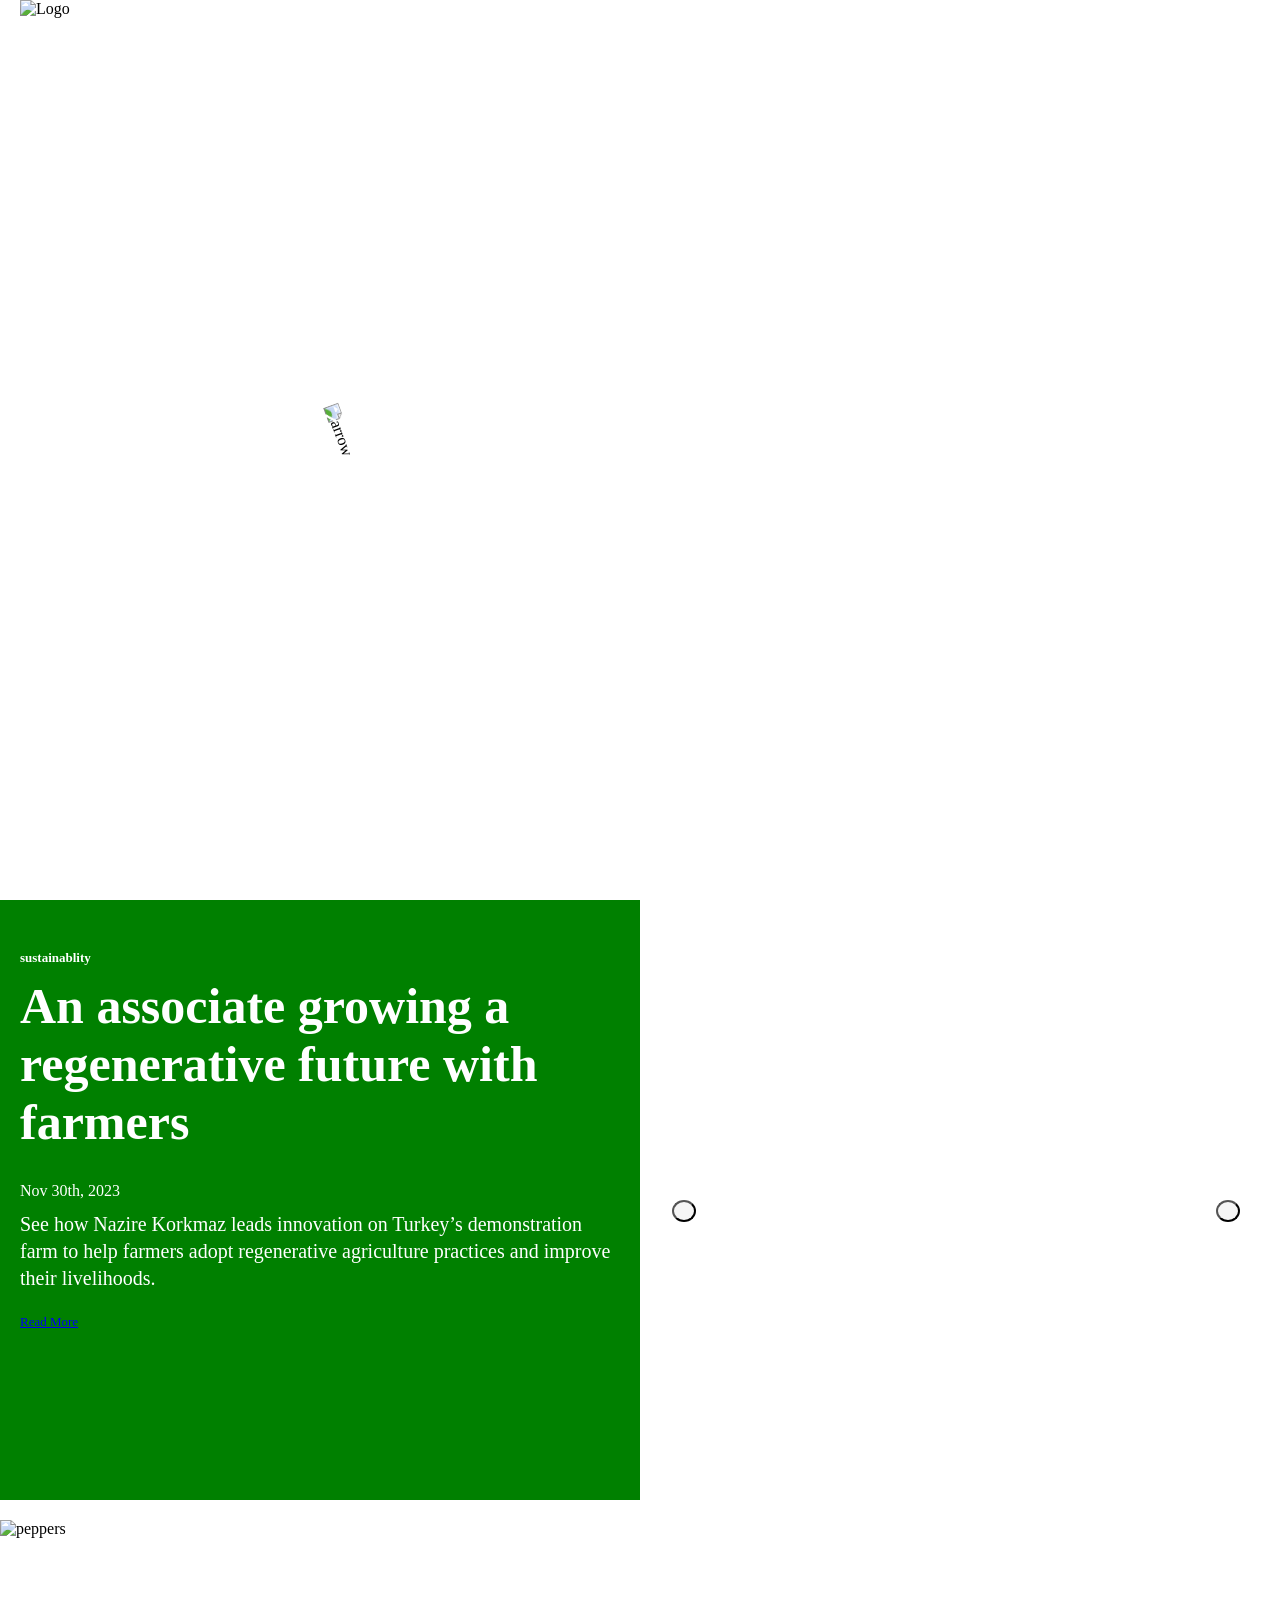
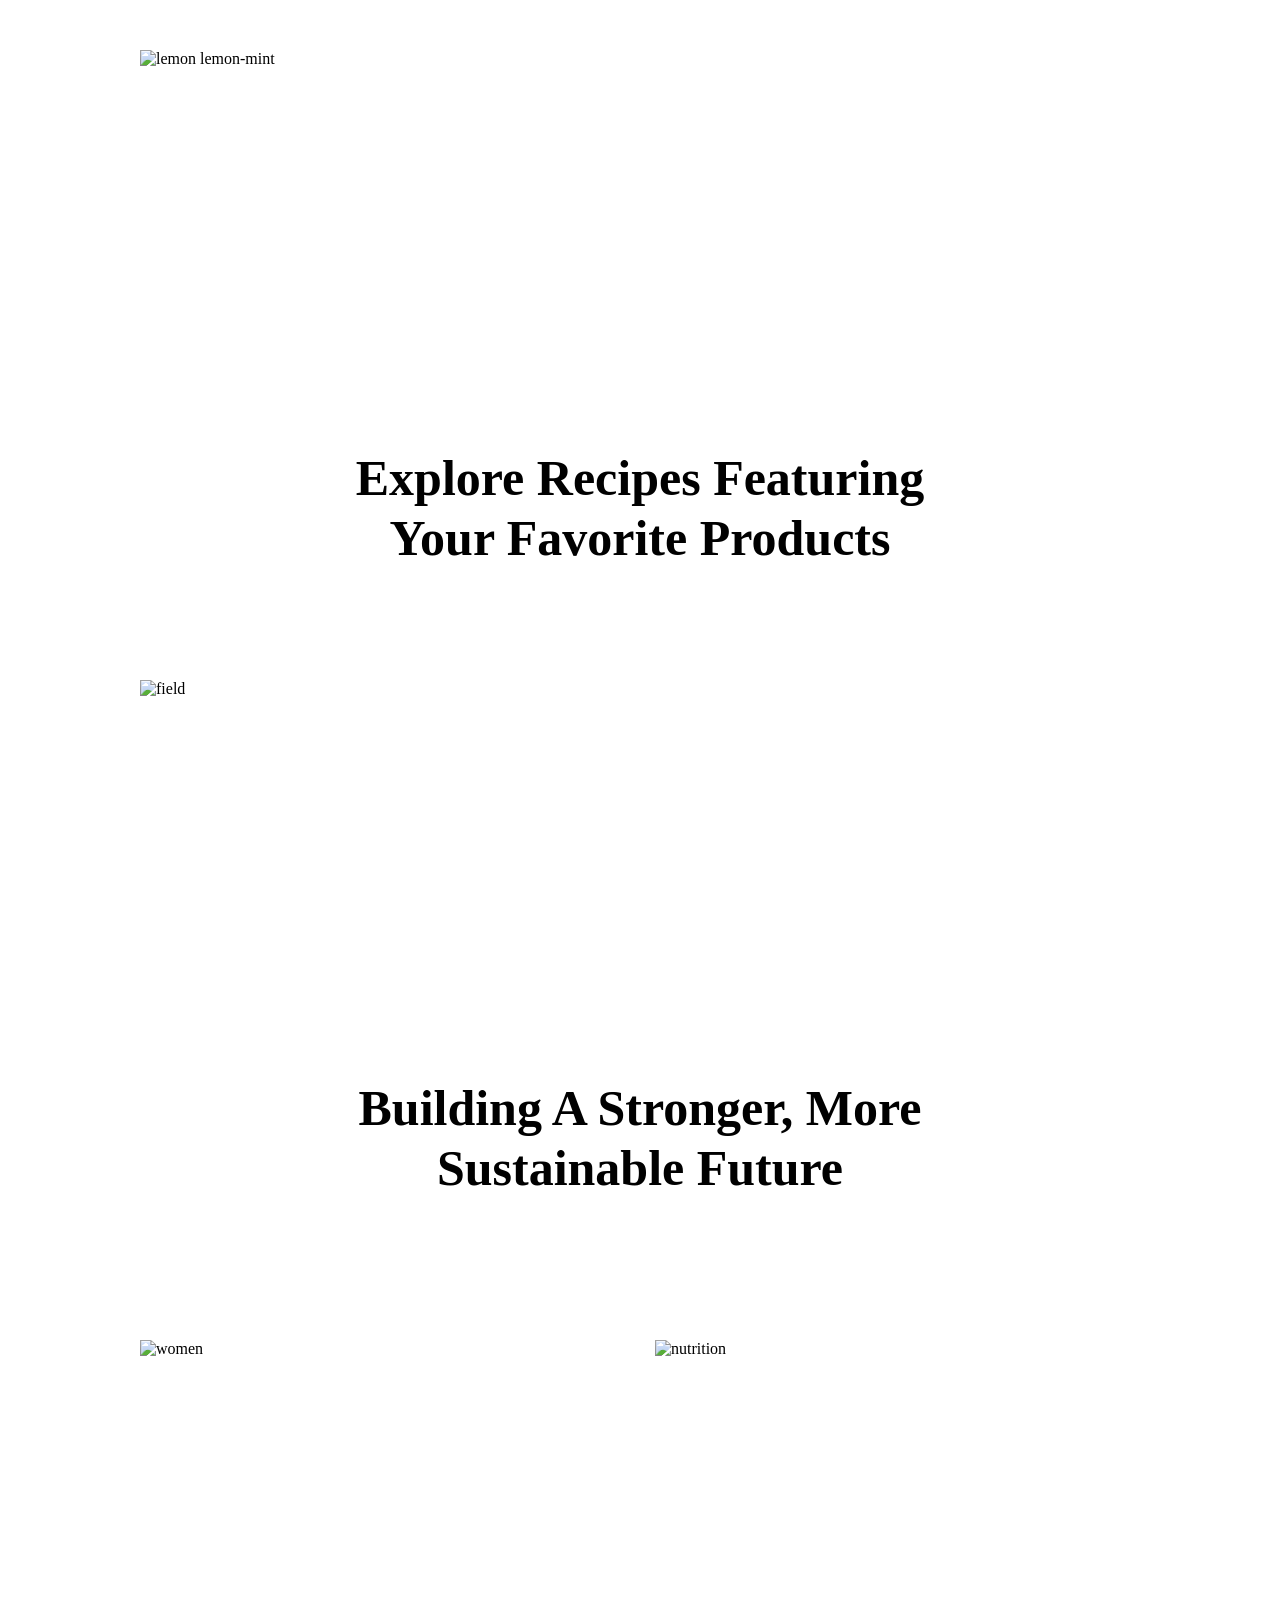
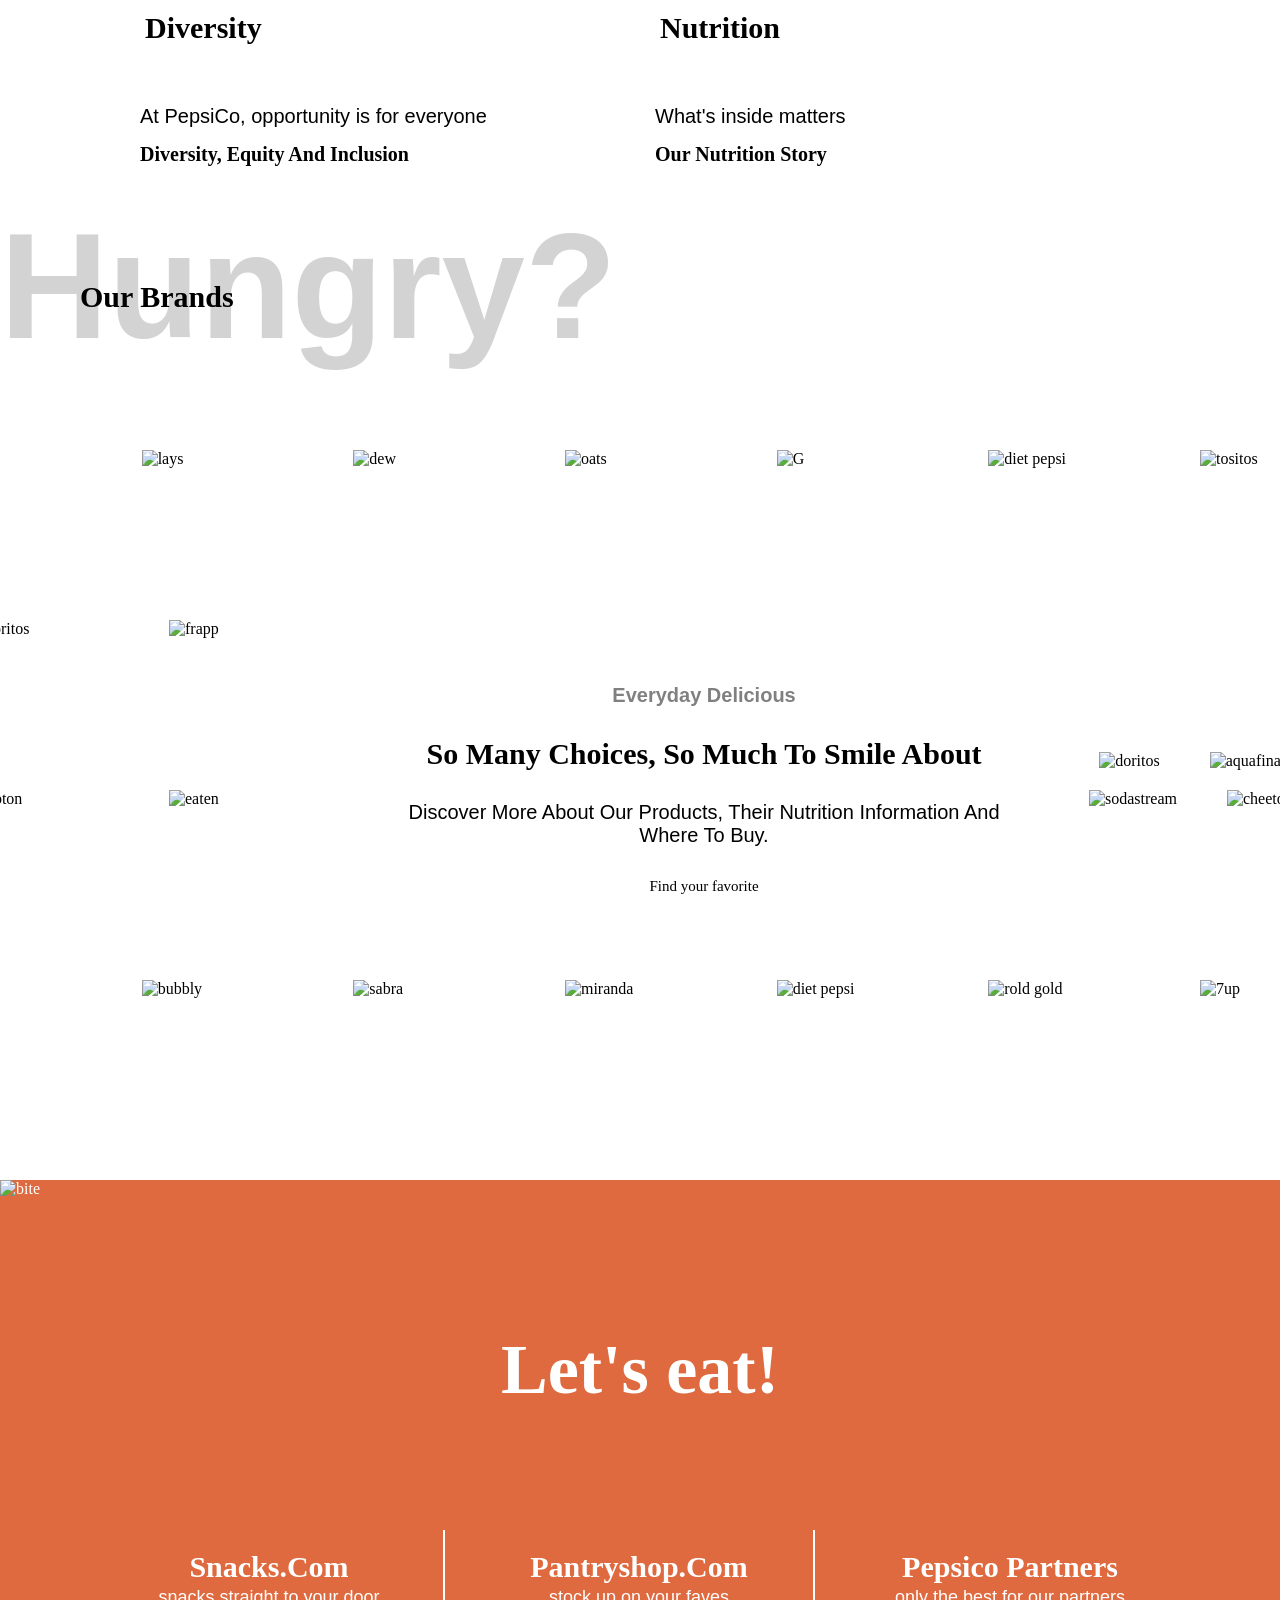
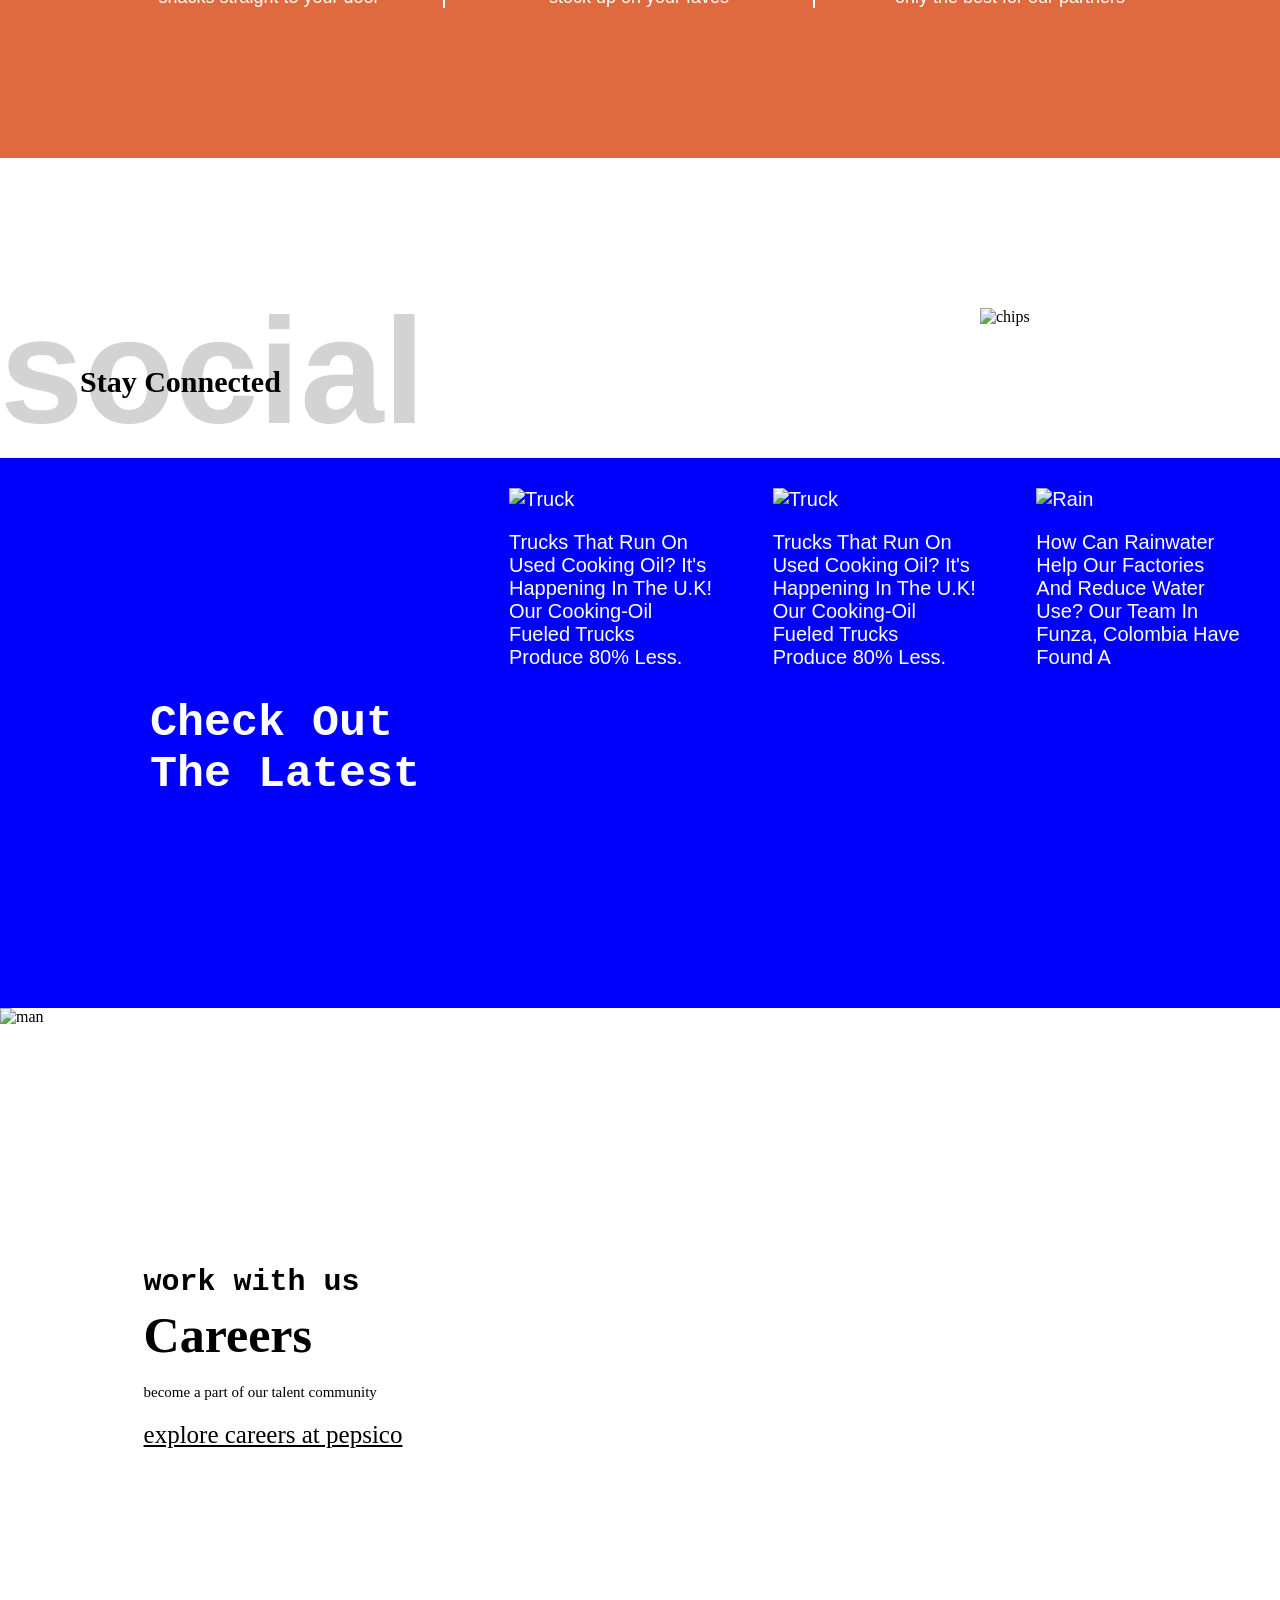
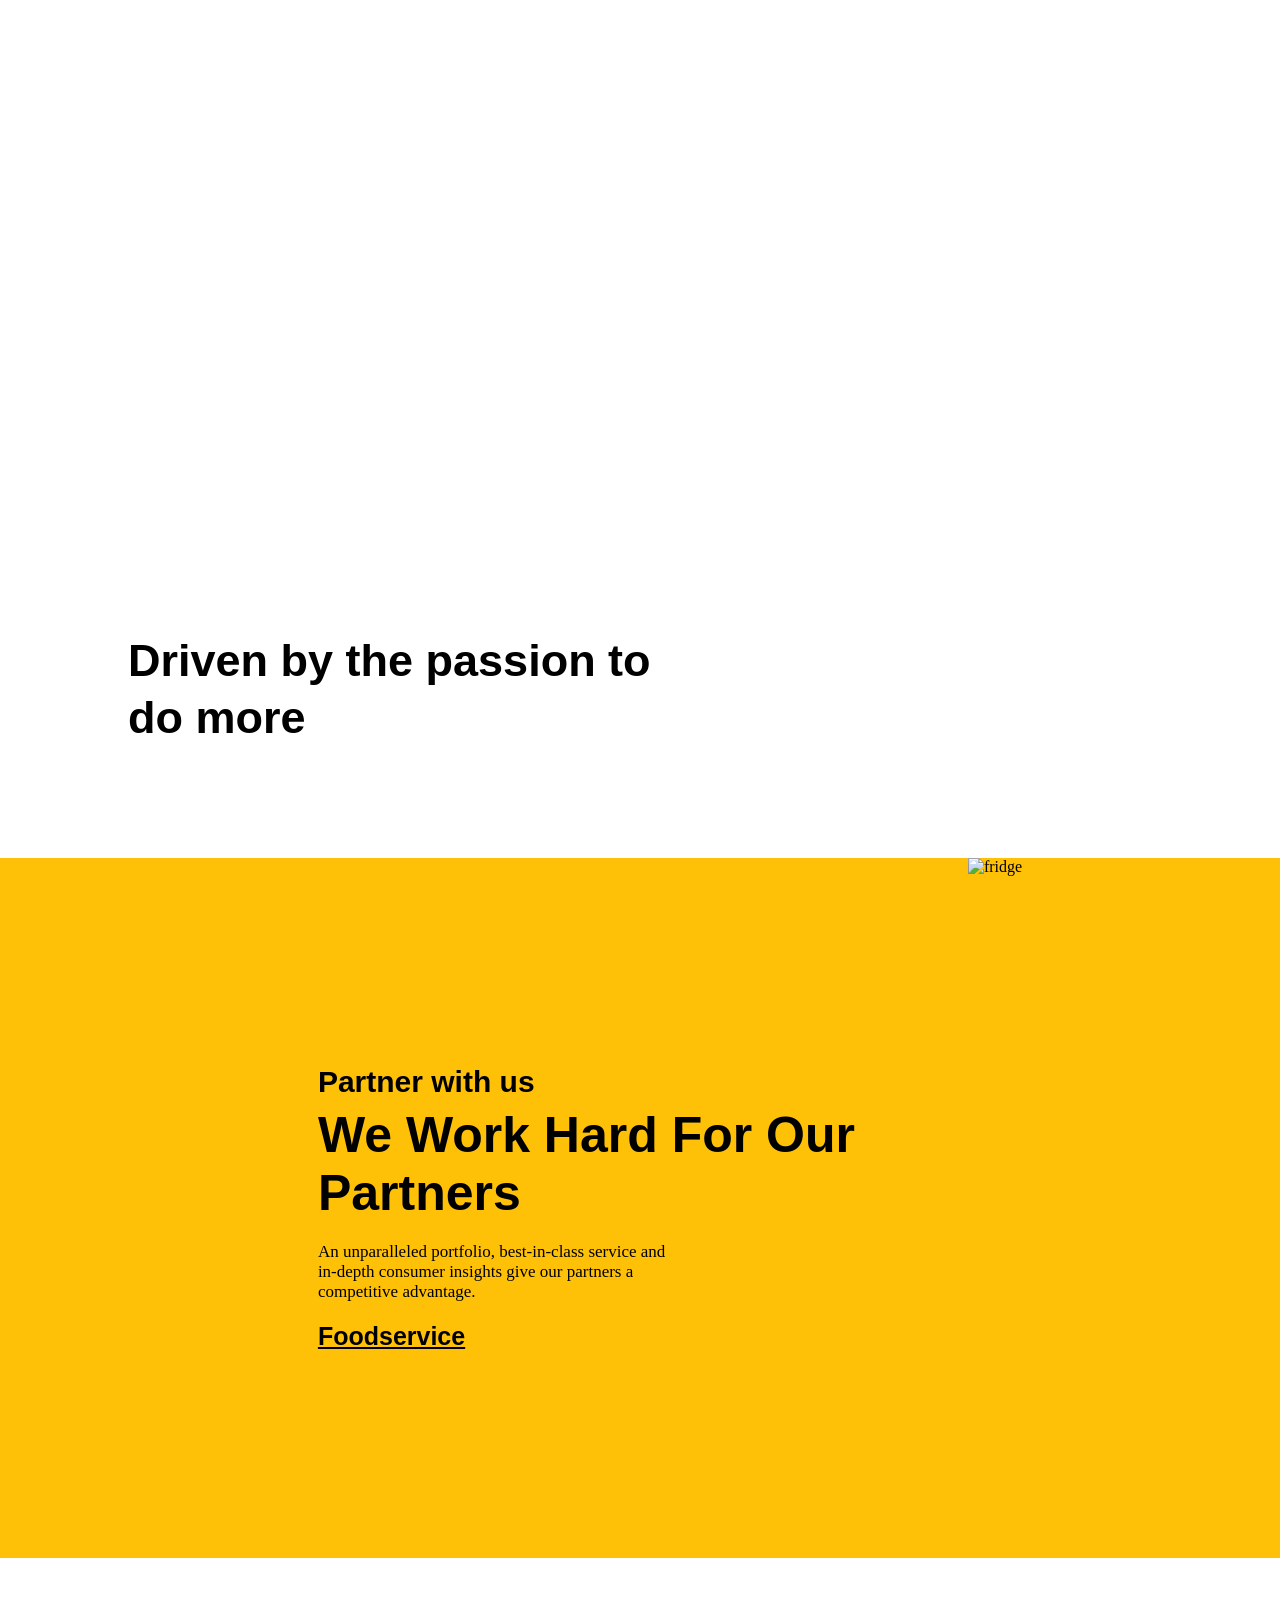
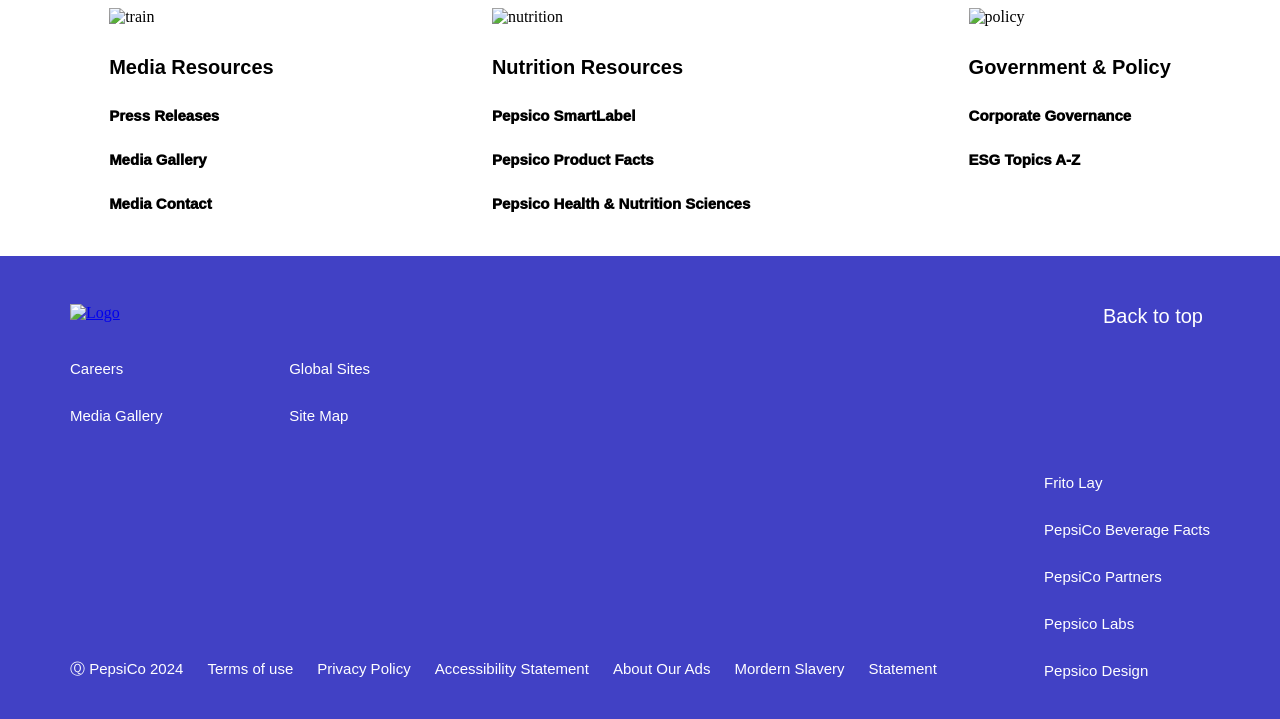
==== commit 0ae2b557: "pepsico" ====
--- a/pepsico.html
+++ b/pepsico.html
@@ -483,8 +483,91 @@
           
         </div>
       </div>
-      
-
-    </section>
+    </section>
+    <!-- footer section -->
+    <footer>
+      <div class="image">
+        <div>
+             <a href="#">
+              <img
+          src="https://i.postimg.cc/6p1vDxMK/pepsico-logo-removebg-preview.png"
+          alt="Logo">
+             </a>
+        </div>
+        <div class="top">
+          <a href="#">
+          
+            Back to top  <i class="fa-solid fa-circle-arrow-up"></i>
+          </a>
+        </div>
+      </div>
+      <div class="footer-link">
+        <div class="foots">
+          <div>
+            <ul>
+              <li><a href="#">Careers <i class="fa-solid fa-square-arrow-up-right"></i></a></li>
+              <li><a href="#">Media Gallery</a></li>
+            </ul>
+          </div>
+          <div>
+            <ul>
+              <li><a href="#">Global Sites</a></li>
+              <li><a href="#">Site Map</a></li>
+            </ul>
+          </div>
+        </div>
+        <div class="social-links">
+          <a href="#"><i class="fa-brands fa-facebook"></i></a>
+          <a href="#"><i class="fa-brands fa-twitter"></i></a>
+          <a href="#"><i class="fa-brands fa-youtube"></i></a>
+          <a href="#"><i class="fa-brands fa-linkedin"></i></a>
+          <a href="#"><i class="fa-brands fa-instagram"></i></a>
+        </div>
+      </div>
+      <div id="last">
+        <div class="last">
+          <ul>
+            <li> &#9414 PepsiCo 2024</li>
+          <li><a href="#">
+            Terms of use
+          </a></li>
+          <li><a href="#">
+            Privacy Policy
+          </a></li>
+          <li><a href="#">
+            Accessibility Statement
+          </a></li>
+          <li><a href="#">
+            About Our Ads
+          </a></li>
+          <li><a href="#">
+            Mordern Slavery 
+          </a></li>
+          <li><a href="#">
+            Statement
+          </a></li>
+          </ul>
+        </div>
+        <div class="last2">
+          <ul>
+            <li><a href="#">
+              Frito Lay <i class="fa-solid fa-square-arrow-up-right"></i>
+            </a></li>
+            <li><a href="#">
+              PepsiCo Beverage Facts <i class="fa-solid fa-square-arrow-up-right"></i>
+            </a></li>
+            <li><a href="#">
+              PepsiCo Partners <i class="fa-solid fa-square-arrow-up-right"></i>
+            </a></li>
+            <li><a href="#">
+              Pepsico Labs <i class="fa-solid fa-square-arrow-up-right"></i>
+            </a></li>
+            <li><a href="#">
+              Pepsico Design <i class="fa-solid fa-square-arrow-up-right"></i>
+            </a></li>
+          </ul>
+        </div>
+      </div>
+    </footer>
   </body>
 </html>
--- a/pepsic.css
+++ b/pepsic.css
@@ -799,4 +799,125 @@
 
 #threeInOne .train .fa-arrow-right{
   vertical-align: middle;
+}
+
+/* footer section */
+footer{
+  background-color: rgb(65, 65, 197);
+  padding: 40px 70px;
+}
+
+.image{
+  display: flex;
+  align-items: center;
+  justify-content: space-between;
+  margin-bottom: 30px;
+}
+
+.image img{
+width: 120px;
+height: 80px;
+}
+
+.image .top a{
+color: white;
+font-family: sans-serif;
+font-size: 20px;
+text-decoration: none;
+}
+
+.image .fa-circle-arrow-up {
+  /* background-color: white; */
+  color: white;
+  font-size: 30px;
+  margin-left: 7px;
+}
+
+.footer-link .foots li, .last2 li{
+  font-size: 15px;
+  font-family: sans-serif;
+  list-style-type: none;
+  text-transform: capitalize;
+  margin-bottom: 30px;
+}
+
+.footer-link .foots a, .last2 li a{
+  color: white;
+  text-decoration: none;
+
+}
+
+.footer-link .foots a:hover, .last2 li a:hover{
+text-decoration: underline;
+
+}
+
+.social-links a{
+  font-size: 20px;
+  color: white;
+
+}
+
+.social-links a:not(:first-child){
+margin-left: 20px;
+}
+
+.social-links a:hover{
+  color: lightblue;
+}
+
+.foots{
+  display: flex;
+  align-content: center;
+  justify-content: space-between;
+  width: 300px;
+  max-width: 450px;
+}
+
+.footer-link{
+  display: flex;
+  align-content: center;
+  justify-content: space-between;
+  margin-bottom: 20px;
+}
+
+.last li{
+  display: inline;
+  font-size: 15px;
+  font-family: sans-serif;
+  list-style-type: none;
+  color: white;
+}
+
+.last li:not(:first-child){
+margin-left: 20px;
+}
+
+.last li a{
+  display: inline-block;
+  color: white;
+  text-decoration: none;
+}
+
+.last li a:hover{
+  text-decoration: underline;
+}
+
+.last li:last-child a:hover, .last li:nth-child(6) a:hover{
+  text-decoration: none;
+}
+
+#last{
+  display: flex;
+  align-content: center;
+  justify-content: space-between;
+}
+
+.last{
+  align-self: flex-end;
+  padding-right: 40px;
+ }
+
+.last2 li:last-child{
+margin-bottom: 0;
 }
